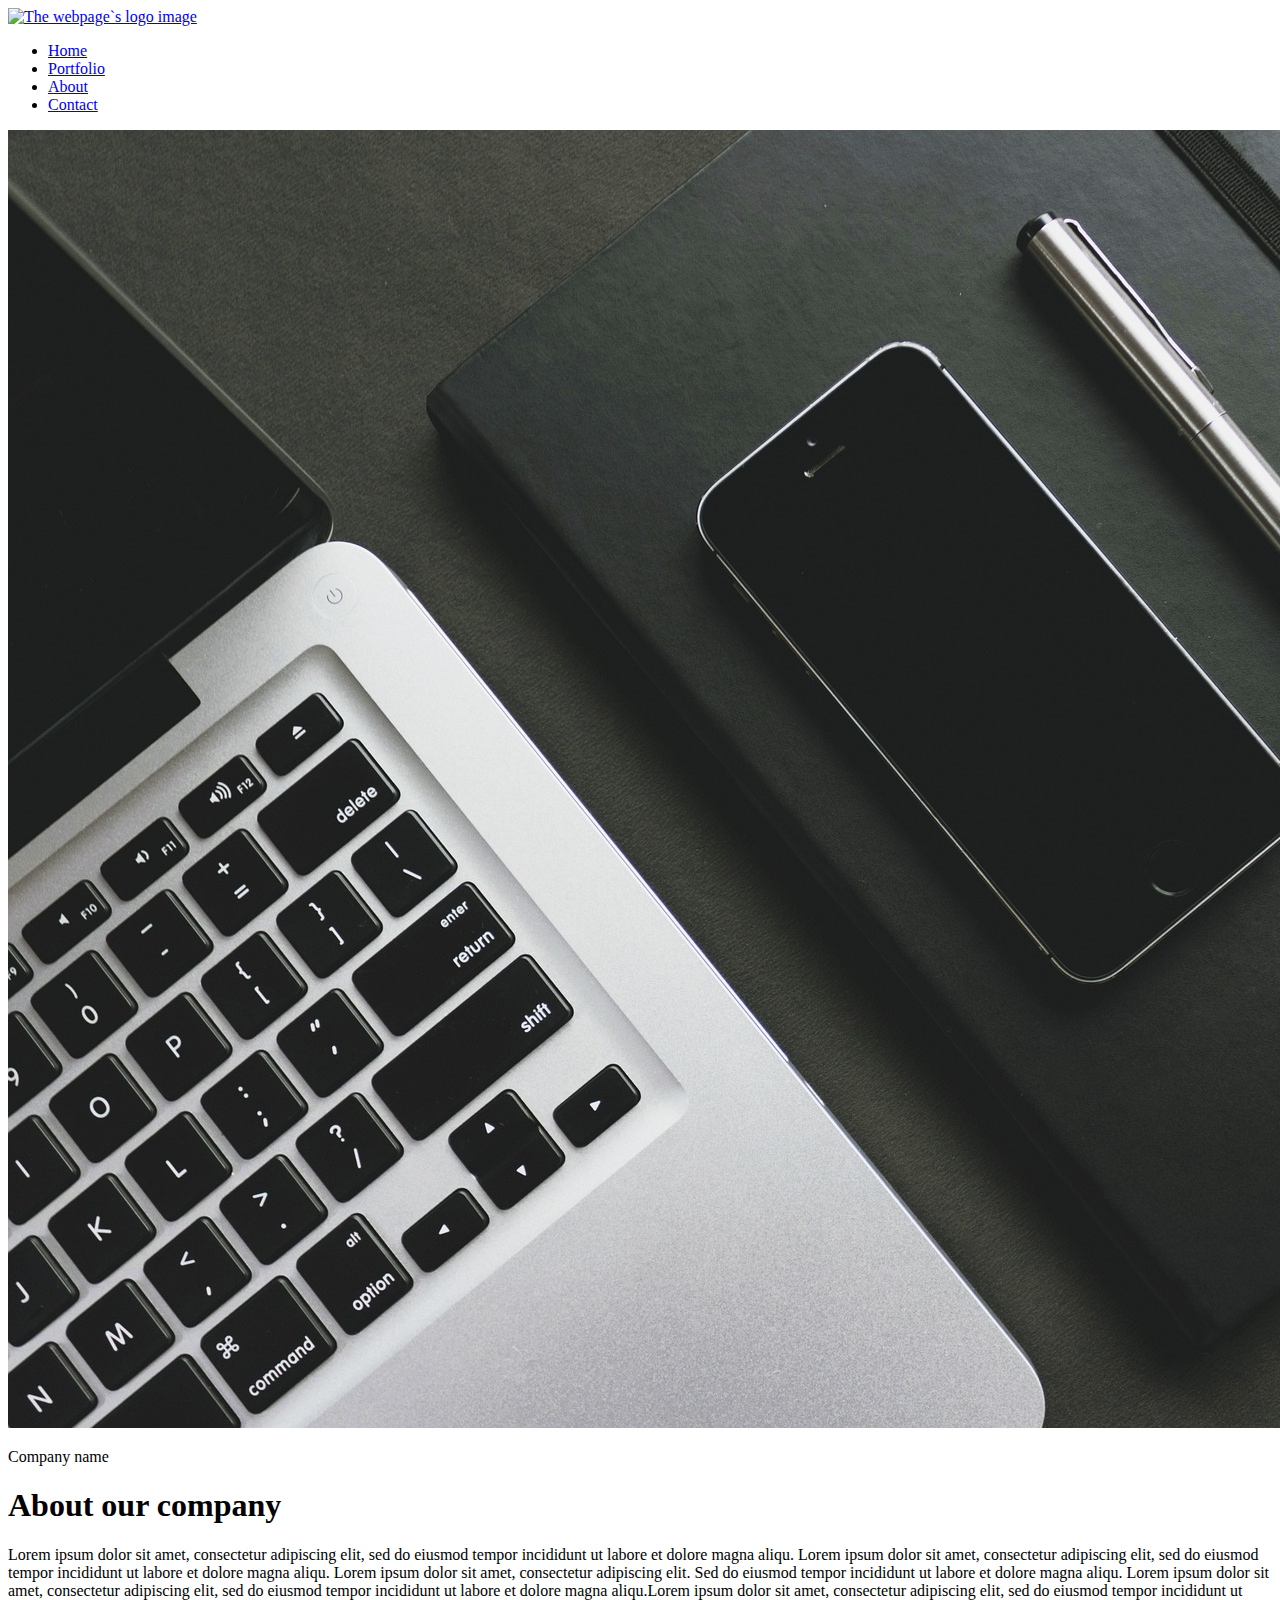
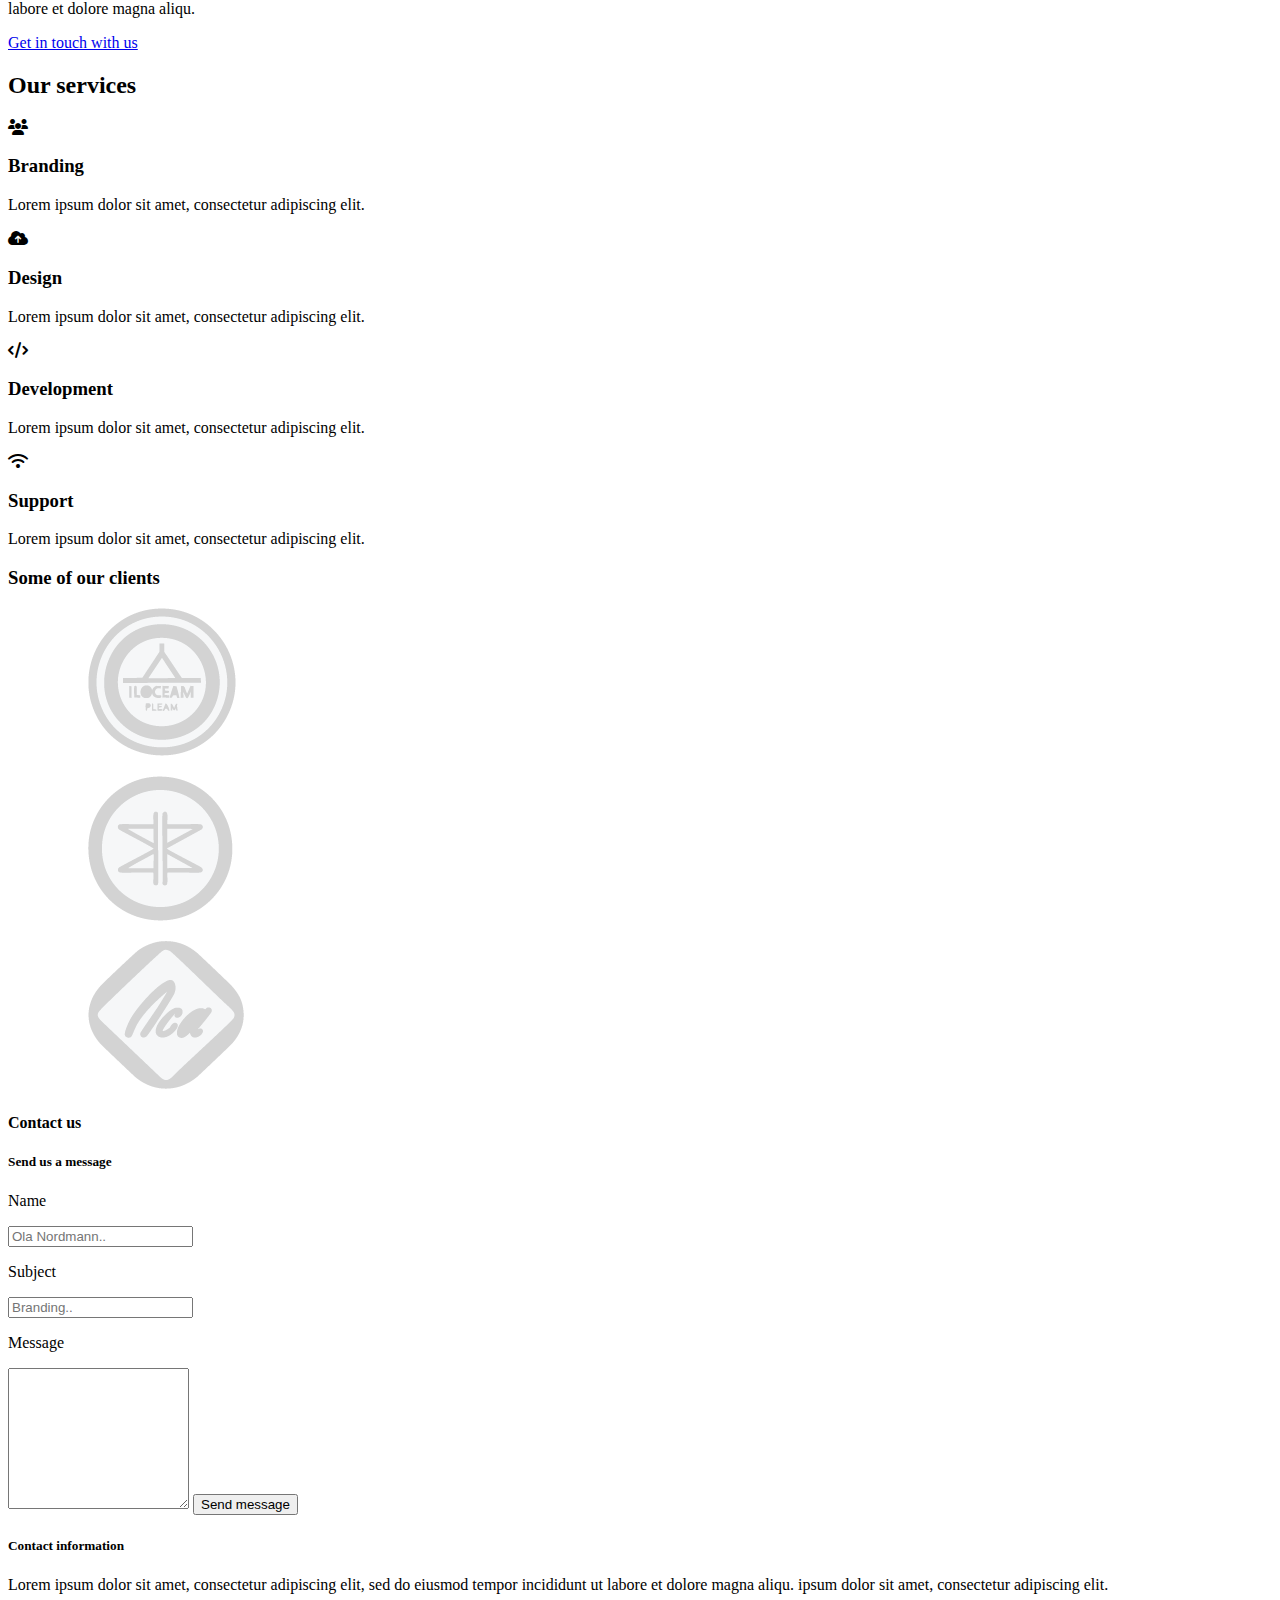
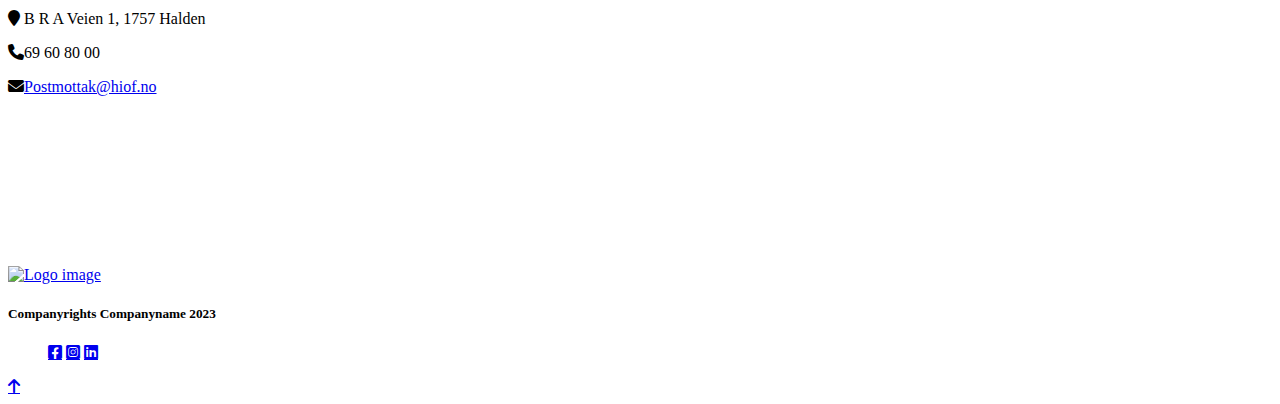
==== about.html @ 40cf708e "+" ====
<!DOCTYPE html>
<html lang="en">
    <head>
        <meta charset="UTF-8">
        <meta name="viewport" content="width=device-width, initial-scale=1.0">
        <meta name="description" content="Learn about Companyname and who we are">
        <meta name="author" content="Hedda Nilsen">
        <meta property="og:title" content="About us - Companyname">
        <meta property="og:description" content="Discover the story of Companyname, our clients and get in touch with us .">
        <meta property="og:url" content="http://schema.org"><!-- riktig?-->
        <meta property="og:type" content="website">
        <meta property="og:image" content="https://www.companyname.no/img/logo1.png">
        <link href="CSS/ikoner/css/fontawesome.css" rel="stylesheet">
        <link href="CSS/ikoner/css/solid.css" rel="stylesheet">
        <link href="CSS/ikoner/css/brands.css" rel="stylesheet">
        <link rel="stylesheet" href="css/style.css">
        <link rel="icon" type="image/cat-favicon" href="IMG/caticon.png">
        <title>About us - Companyname</title>
    </head>
    <body>
        <div id="grid-container">
            <header>
                <a href="index.html"><img src="img/logo1.png" alt="The webpage`s logo image" title="Our logo picture"></a> <!-- Content image, therefor 'alt' is filled. -->
                <nav tabindex="0">
                    <ul class="navbar">
                        <li><a href="index.html" title="The home page" aria-label="Navigate to home page">Home</a></li>
                        <li><a href="products.html" title="Picture gallery" aria-label="Navigate to portfolio">Portfolio</a></li>
                        <li class="underline"><a href="about.html" title="Learn more about us" aria-label="Navigate to about us">About</a></li>
                        <li><a href="about.html#contact-form" title="Get in contact with us" aria-label="Navigate to contact us page" class="orange-button">Contact</a></li>
                    </ul>
                </nav>
            </header>
            <main>
                <div class="top_about" tabindex="1">
                    <img src="IMG/pen-4337521_1920.jpg" alt="Photo of a Macbook, phone and writing stuff"> <!-- Content image, therefor 'alt' is filled. Imagesource: https://pixabay.com/no/photos/penn-notisbok-notisblokk-dagbok-4337521/ -->
                    <section class="top_text">
                        <p>Company name</p>
                        <h1>About our company</h1>
                        <p>Lorem ipsum dolor sit amet, consectetur adipiscing elit, sed do eiusmod tempor incididunt ut labore et dolore magna aliqu. Lorem ipsum dolor sit amet, consectetur adipiscing elit, sed do eiusmod tempor incididunt ut labore et dolore magna aliqu. Lorem ipsum dolor sit amet, consectetur adipiscing elit. Sed do eiusmod tempor incididunt ut labore et dolore magna aliqu. Lorem ipsum dolor sit amet, consectetur adipiscing elit, sed do eiusmod tempor incididunt ut labore et dolore magna aliqu.Lorem ipsum dolor sit amet, consectetur adipiscing elit, sed do eiusmod tempor incididunt ut labore et dolore magna aliqu. </p>
                        <a href="about.html#contact-form" title="Get in contact with us" class="orange-button">Get in touch with us</a>
                    </section>
                </div>
                <div class="our_services" tabindex="2">
                    <h2>Our services</h2>
                    <section aria-label="Branding" itemscope itemtype="http://schema.org/Service">
                        <i class="fa-solid fa-users"></i>
                        <h3 itemprop="name">Branding</h3>
                        <p itemprop="description">Lorem ipsum dolor sit amet, consectetur adipiscing elit.  </p>
                    </section>
                    <section aria-label="Design" itemscope itemtype="http://schema.org/Service">
                        <i class="fa-solid fa-cloud-arrow-up"></i>
                        <h3 itemprop="name">Design</h3>
                        <p itemprop="description">Lorem ipsum dolor sit amet, consectetur adipiscing elit.  </p>
                    </section>
                    <section aria-label="Development" itemscope itemtype="http://schema.org/Service">
                        <i class="fa-solid fa-code"></i>
                        <h3 itemprop="name">Development</h3>
                        <p itemprop="description">Lorem ipsum dolor sit amet, consectetur adipiscing elit.  </p>
                    </section>
                    <section aria-label="Support" itemscope itemtype="http://schema.org/Service">
                        <i class="fa-solid fa-wifi"></i>
                        <h3 itemprop="name">Support</h3>
                        <p itemprop="description">Lorem ipsum dolor sit amet, consectetur adipiscing elit.  </p>
                    </section>
                </div>
                <section class="clients" aria-label="Some of our clients" tabindex="3">
                    <h3>Some of our clients</h3>
                    <figure> <!-- Kommenter figure-->
                        <figure aria-label="Client 1">
                            <img src="IMG/logo1.png" alt="A picture of a clients logo">
                        </figure>
                        <figure aria-label="Client 2">
                            <img src="IMG/logo2.png" alt="A picture of a clients logo">
                        </figure>
                        <figure aria-label="Client 3">
                            <img src="IMG/logo3.png" alt="A picture of a clients logo">
                        </figure>
                    </figure>
                </section>
                <h4 class="heading" aria-label="Contact us form" id="contact-form">Contact us</h4>
                <div class="flex-section-about">
                    <form class="send" tabindex="4"> <!-- Kommenter form-->
                        <h5>Send us a message</h5>
                        <p>Name</p>
                        <input type="text" placeholder="Ola Nordmann..">
                        <p>Subject</p>
                        <input type="text" placeholder="Branding..">
                        <p>Message</p>
                        <textarea rows="9" placeholder=""></textarea>
                        <button class="orange-button">Send message</button>
                    </form>
                    <article class="contact_information"  itemscope itemtype="http://schema.org/ContactPoint" tabindex="5" aria-label="Contact information">
                        <h5>Contact information</h5>
                        <p>Lorem ipsum dolor sit amet, consectetur adipiscing elit, sed do eiusmod tempor incididunt ut labore et dolore magna aliqu. ipsum dolor sit amet, consectetur adipiscing elit. </p>
                        <p><i class="fa-solid fa-location-pin"></i> B R A Veien 1, 1757 Halden</p>
                        <p itemprop="telephone"><i class="fa-solid fa-phone"></i>69 60 80 00</p>
                        <p><i class="fa-solid fa-envelope"></i><a href="mailto:Postmottak@hiof.no" itemprop="email" title="Send us a mail">Postmottak@hiof.no</a></p>
                    </article>
                </div>
                <div class="google-maps"> <!-- Kommenter iframe-->
                    <iframe src="https://www.google.com/maps/embed?pb=!1m18!1m12!1m3!1d8189.229376101043!2d11.355041835879602!3d59.12725811186686!2m3!1f0!2f0!3f0!3m2!1i1024!2i768!4f13.1!3m3!1m2!1s0x464412f0d344246f%3A0x4e47f19c99b253b1!2zSMO4Z3Nrb2xlbiBpIMOYc3Rmb2xk!5e0!3m2!1sno!2sno!4v1701003481264!5m2!1sno!2sno" style="border:0;" allowfullscreen="" loading="lazy" referrerpolicy="no-referrer-when-downgrade"></iframe> 
                </div>
            </main>
            <footer>
                <a href="index.html"><img src="img/logo1.png" alt="Logo image" title="Our logo picture"></a><!-- Content image, therefor 'alt' is filled. -->
                <h5>Companyrights Companyname 2023</h5>
                <figure class="some">
                    <a href="https://www.facebook.com/" class="fa-brands fa-square-facebook" title="Facebook"></a>
                    <a href="https://www.instagram.com/" class="fa-brands fa-square-instagram" title="Instagram"></a>
                    <a href="https://www.linkedin.com/in/" class="fa-brands fa-linkedin" title="Linkedin"></a>
                </figure>
            </footer>
        </div>
        <a href="#" class="fa-solid fa-arrow-up" id="arrow"></a>
    </body>
</html>
---- CSS/ikoner/css/solid.css ----
/*!
 * Font Awesome Free 6.4.2 by @fontawesome - https://fontawesome.com
 * License - https://fontawesome.com/license/free (Icons: CC BY 4.0, Fonts: SIL OFL 1.1, Code: MIT License)
 * Copyright 2023 Fonticons, Inc.
 */
:root, :host {
  --fa-style-family-classic: 'Font Awesome 6 Free';
  --fa-font-solid: normal 900 1em/1 'Font Awesome 6 Free'; }

@font-face {
  font-family: 'Font Awesome 6 Free';
  font-style: normal;
  font-weight: 900;
  font-display: block;
  src: url("../webfonts/fa-solid-900.woff2") format("woff2"), url("../webfonts/fa-solid-900.ttf") format("truetype"); }

.fas,
.fa-solid {
  font-weight: 900; }
---- CSS/ikoner/css/brands.css ----
/*!
 * Font Awesome Free 6.4.2 by @fontawesome - https://fontawesome.com
 * License - https://fontawesome.com/license/free (Icons: CC BY 4.0, Fonts: SIL OFL 1.1, Code: MIT License)
 * Copyright 2023 Fonticons, Inc.
 */
:root, :host {
  --fa-style-family-brands: 'Font Awesome 6 Brands';
  --fa-font-brands: normal 400 1em/1 'Font Awesome 6 Brands'; }

@font-face {
  font-family: 'Font Awesome 6 Brands';
  font-style: normal;
  font-weight: 400;
  font-display: block;
  src: url("../webfonts/fa-brands-400.woff2") format("woff2"), url("../webfonts/fa-brands-400.ttf") format("truetype"); }

.fab,
.fa-brands {
  font-weight: 400; }

.fa-monero:before {
  content: "\f3d0"; }

.fa-hooli:before {
  content: "\f427"; }

.fa-yelp:before {
  content: "\f1e9"; }

.fa-cc-visa:before {
  content: "\f1f0"; }

.fa-lastfm:before {
  content: "\f202"; }

.fa-shopware:before {
  content: "\f5b5"; }

.fa-creative-commons-nc:before {
  content: "\f4e8"; }

.fa-aws:before {
  content: "\f375"; }

.fa-redhat:before {
  content: "\f7bc"; }

.fa-yoast:before {
  content: "\f2b1"; }

.fa-cloudflare:before {
  content: "\e07d"; }

.fa-ups:before {
  content: "\f7e0"; }

.fa-wpexplorer:before {
  content: "\f2de"; }

.fa-dyalog:before {
  content: "\f399"; }

.fa-bity:before {
  content: "\f37a"; }

.fa-stackpath:before {
  content: "\f842"; }

.fa-buysellads:before {
  content: "\f20d"; }

.fa-first-order:before {
  content: "\f2b0"; }

.fa-modx:before {
  content: "\f285"; }

.fa-guilded:before {
  content: "\e07e"; }

.fa-vnv:before {
  content: "\f40b"; }

.fa-square-js:before {
  content: "\f3b9"; }

.fa-js-square:before {
  content: "\f3b9"; }

.fa-microsoft:before {
  content: "\f3ca"; }

.fa-qq:before {
  content: "\f1d6"; }

.fa-orcid:before {
  content: "\f8d2"; }

.fa-java:before {
  content: "\f4e4"; }

.fa-invision:before {
  content: "\f7b0"; }

.fa-creative-commons-pd-alt:before {
  content: "\f4ed"; }

.fa-centercode:before {
  content: "\f380"; }

.fa-glide-g:before {
  content: "\f2a6"; }

.fa-drupal:before {
  content: "\f1a9"; }

.fa-hire-a-helper:before {
  content: "\f3b0"; }

.fa-creative-commons-by:before {
  content: "\f4e7"; }

.fa-unity:before {
  content: "\e049"; }

.fa-whmcs:before {
  content: "\f40d"; }

.fa-rocketchat:before {
  content: "\f3e8"; }

.fa-vk:before {
  content: "\f189"; }

.fa-untappd:before {
  content: "\f405"; }

.fa-mailchimp:before {
  content: "\f59e"; }

.fa-css3-alt:before {
  content: "\f38b"; }

.fa-square-reddit:before {
  content: "\f1a2"; }

.fa-reddit-square:before {
  content: "\f1a2"; }

.fa-vimeo-v:before {
  content: "\f27d"; }

.fa-contao:before {
  content: "\f26d"; }

.fa-square-font-awesome:before {
  content: "\e5ad"; }

.fa-deskpro:before {
  content: "\f38f"; }

.fa-sistrix:before {
  content: "\f3ee"; }

.fa-square-instagram:before {
  content: "\e055"; }

.fa-instagram-square:before {
  content: "\e055"; }

.fa-battle-net:before {
  content: "\f835"; }

.fa-the-red-yeti:before {
  content: "\f69d"; }

.fa-square-hacker-news:before {
  content: "\f3af"; }

.fa-hacker-news-square:before {
  content: "\f3af"; }

.fa-edge:before {
  content: "\f282"; }

.fa-threads:before {
  content: "\e618"; }

.fa-napster:before {
  content: "\f3d2"; }

.fa-square-snapchat:before {
  content: "\f2ad"; }

.fa-snapchat-square:before {
  content: "\f2ad"; }

.fa-google-plus-g:before {
  content: "\f0d5"; }

.fa-artstation:before {
  content: "\f77a"; }

.fa-markdown:before {
  content: "\f60f"; }

.fa-sourcetree:before {
  content: "\f7d3"; }

.fa-google-plus:before {
  content: "\f2b3"; }

.fa-diaspora:before {
  content: "\f791"; }

.fa-foursquare:before {
  content: "\f180"; }

.fa-stack-overflow:before {
  content: "\f16c"; }

.fa-github-alt:before {
  content: "\f113"; }

.fa-phoenix-squadron:before {
  content: "\f511"; }

.fa-pagelines:before {
  content: "\f18c"; }

.fa-algolia:before {
  content: "\f36c"; }

.fa-red-river:before {
  content: "\f3e3"; }

.fa-creative-commons-sa:before {
  content: "\f4ef"; }

.fa-safari:before {
  content: "\f267"; }

.fa-google:before {
  content: "\f1a0"; }

.fa-square-font-awesome-stroke:before {
  content: "\f35c"; }

.fa-font-awesome-alt:before {
  content: "\f35c"; }

.fa-atlassian:before {
  content: "\f77b"; }

.fa-linkedin-in:before {
  content: "\f0e1"; }

.fa-digital-ocean:before {
  content: "\f391"; }

.fa-nimblr:before {
  content: "\f5a8"; }

.fa-chromecast:before {
  content: "\f838"; }

.fa-evernote:before {
  content: "\f839"; }

.fa-hacker-news:before {
  content: "\f1d4"; }

.fa-creative-commons-sampling:before {
  content: "\f4f0"; }

.fa-adversal:before {
  content: "\f36a"; }

.fa-creative-commons:before {
  content: "\f25e"; }

.fa-watchman-monitoring:before {
  content: "\e087"; }

.fa-fonticons:before {
  content: "\f280"; }

.fa-weixin:before {
  content: "\f1d7"; }

.fa-shirtsinbulk:before {
  content: "\f214"; }

.fa-codepen:before {
  content: "\f1cb"; }

.fa-git-alt:before {
  content: "\f841"; }

.fa-lyft:before {
  content: "\f3c3"; }

.fa-rev:before {
  content: "\f5b2"; }

.fa-windows:before {
  content: "\f17a"; }

.fa-wizards-of-the-coast:before {
  content: "\f730"; }

.fa-square-viadeo:before {
  content: "\f2aa"; }

.fa-viadeo-square:before {
  content: "\f2aa"; }

.fa-meetup:before {
  content: "\f2e0"; }

.fa-centos:before {
  content: "\f789"; }

.fa-adn:before {
  content: "\f170"; }

.fa-cloudsmith:before {
  content: "\f384"; }

.fa-pied-piper-alt:before {
  content: "\f1a8"; }

.fa-square-dribbble:before {
  content: "\f397"; }

.fa-dribbble-square:before {
  content: "\f397"; }

.fa-codiepie:before {
  content: "\f284"; }

.fa-node:before {
  content: "\f419"; }

.fa-mix:before {
  content: "\f3cb"; }

.fa-steam:before {
  content: "\f1b6"; }

.fa-cc-apple-pay:before {
  content: "\f416"; }

.fa-scribd:before {
  content: "\f28a"; }

.fa-debian:before {
  content: "\e60b"; }

.fa-openid:before {
  content: "\f19b"; }

.fa-instalod:before {
  content: "\e081"; }

.fa-expeditedssl:before {
  content: "\f23e"; }

.fa-sellcast:before {
  content: "\f2da"; }

.fa-square-twitter:before {
  content: "\f081"; }

.fa-twitter-square:before {
  content: "\f081"; }

.fa-r-project:before {
  content: "\f4f7"; }

.fa-delicious:before {
  content: "\f1a5"; }

.fa-freebsd:before {
  content: "\f3a4"; }

.fa-vuejs:before {
  content: "\f41f"; }

.fa-accusoft:before {
  content: "\f369"; }

.fa-ioxhost:before {
  content: "\f208"; }

.fa-fonticons-fi:before {
  content: "\f3a2"; }

.fa-app-store:before {
  content: "\f36f"; }

.fa-cc-mastercard:before {
  content: "\f1f1"; }

.fa-itunes-note:before {
  content: "\f3b5"; }

.fa-golang:before {
  content: "\e40f"; }

.fa-kickstarter:before {
  content: "\f3bb"; }

.fa-grav:before {
  content: "\f2d6"; }

.fa-weibo:before {
  content: "\f18a"; }

.fa-uncharted:before {
  content: "\e084"; }

.fa-firstdraft:before {
  content: "\f3a1"; }

.fa-square-youtube:before {
  content: "\f431"; }

.fa-youtube-square:before {
  content: "\f431"; }

.fa-wikipedia-w:before {
  content: "\f266"; }

.fa-wpressr:before {
  content: "\f3e4"; }

.fa-rendact:before {
  content: "\f3e4"; }

.fa-angellist:before {
  content: "\f209"; }

.fa-galactic-republic:before {
  content: "\f50c"; }

.fa-nfc-directional:before {
  content: "\e530"; }

.fa-skype:before {
  content: "\f17e"; }

.fa-joget:before {
  content: "\f3b7"; }

.fa-fedora:before {
  content: "\f798"; }

.fa-stripe-s:before {
  content: "\f42a"; }

.fa-meta:before {
  content: "\e49b"; }

.fa-laravel:before {
  content: "\f3bd"; }

.fa-hotjar:before {
  content: "\f3b1"; }

.fa-bluetooth-b:before {
  content: "\f294"; }

.fa-sticker-mule:before {
  content: "\f3f7"; }

.fa-creative-commons-zero:before {
  content: "\f4f3"; }

.fa-hips:before {
  content: "\f452"; }

.fa-behance:before {
  content: "\f1b4"; }

.fa-reddit:before {
  content: "\f1a1"; }

.fa-discord:before {
  content: "\f392"; }

.fa-chrome:before {
  content: "\f268"; }

.fa-app-store-ios:before {
  content: "\f370"; }

.fa-cc-discover:before {
  content: "\f1f2"; }

.fa-wpbeginner:before {
  content: "\f297"; }

.fa-confluence:before {
  content: "\f78d"; }

.fa-mdb:before {
  content: "\f8ca"; }

.fa-dochub:before {
  content: "\f394"; }

.fa-accessible-icon:before {
  content: "\f368"; }

.fa-ebay:before {
  content: "\f4f4"; }

.fa-amazon:before {
  content: "\f270"; }

.fa-unsplash:before {
  content: "\e07c"; }

.fa-yarn:before {
  content: "\f7e3"; }

.fa-square-steam:before {
  content: "\f1b7"; }

.fa-steam-square:before {
  content: "\f1b7"; }

.fa-500px:before {
  content: "\f26e"; }

.fa-square-vimeo:before {
  content: "\f194"; }

.fa-vimeo-square:before {
  content: "\f194"; }

.fa-asymmetrik:before {
  content: "\f372"; }

.fa-font-awesome:before {
  content: "\f2b4"; }

.fa-font-awesome-flag:before {
  content: "\f2b4"; }

.fa-font-awesome-logo-full:before {
  content: "\f2b4"; }

.fa-gratipay:before {
  content: "\f184"; }

.fa-apple:before {
  content: "\f179"; }

.fa-hive:before {
  content: "\e07f"; }

.fa-gitkraken:before {
  content: "\f3a6"; }

.fa-keybase:before {
  content: "\f4f5"; }

.fa-apple-pay:before {
  content: "\f415"; }

.fa-padlet:before {
  content: "\e4a0"; }

.fa-amazon-pay:before {
  content: "\f42c"; }

.fa-square-github:before {
  content: "\f092"; }

.fa-github-square:before {
  content: "\f092"; }

.fa-stumbleupon:before {
  content: "\f1a4"; }

.fa-fedex:before {
  content: "\f797"; }

.fa-phoenix-framework:before {
  content: "\f3dc"; }

.fa-shopify:before {
  content: "\e057"; }

.fa-neos:before {
  content: "\f612"; }

.fa-square-threads:before {
  content: "\e619"; }

.fa-hackerrank:before {
  content: "\f5f7"; }

.fa-researchgate:before {
  content: "\f4f8"; }

.fa-swift:before {
  content: "\f8e1"; }

.fa-angular:before {
  content: "\f420"; }

.fa-speakap:before {
  content: "\f3f3"; }

.fa-angrycreative:before {
  content: "\f36e"; }

.fa-y-combinator:before {
  content: "\f23b"; }

.fa-empire:before {
  content: "\f1d1"; }

.fa-envira:before {
  content: "\f299"; }

.fa-square-gitlab:before {
  content: "\e5ae"; }

.fa-gitlab-square:before {
  content: "\e5ae"; }

.fa-studiovinari:before {
  content: "\f3f8"; }

.fa-pied-piper:before {
  content: "\f2ae"; }

.fa-wordpress:before {
  content: "\f19a"; }

.fa-product-hunt:before {
  content: "\f288"; }

.fa-firefox:before {
  content: "\f269"; }

.fa-linode:before {
  content: "\f2b8"; }

.fa-goodreads:before {
  content: "\f3a8"; }

.fa-square-odnoklassniki:before {
  content: "\f264"; }

.fa-odnoklassniki-square:before {
  content: "\f264"; }

.fa-jsfiddle:before {
  content: "\f1cc"; }

.fa-sith:before {
  content: "\f512"; }

.fa-themeisle:before {
  content: "\f2b2"; }

.fa-page4:before {
  content: "\f3d7"; }

.fa-hashnode:before {
  content: "\e499"; }

.fa-react:before {
  content: "\f41b"; }

.fa-cc-paypal:before {
  content: "\f1f4"; }

.fa-squarespace:before {
  content: "\f5be"; }

.fa-cc-stripe:before {
  content: "\f1f5"; }

.fa-creative-commons-share:before {
  content: "\f4f2"; }

.fa-bitcoin:before {
  content: "\f379"; }

.fa-keycdn:before {
  content: "\f3ba"; }

.fa-opera:before {
  content: "\f26a"; }

.fa-itch-io:before {
  content: "\f83a"; }

.fa-umbraco:before {
  content: "\f8e8"; }

.fa-galactic-senate:before {
  content: "\f50d"; }

.fa-ubuntu:before {
  content: "\f7df"; }

.fa-draft2digital:before {
  content: "\f396"; }

.fa-stripe:before {
  content: "\f429"; }

.fa-houzz:before {
  content: "\f27c"; }

.fa-gg:before {
  content: "\f260"; }

.fa-dhl:before {
  content: "\f790"; }

.fa-square-pinterest:before {
  content: "\f0d3"; }

.fa-pinterest-square:before {
  content: "\f0d3"; }

.fa-xing:before {
  content: "\f168"; }

.fa-blackberry:before {
  content: "\f37b"; }

.fa-creative-commons-pd:before {
  content: "\f4ec"; }

.fa-playstation:before {
  content: "\f3df"; }

.fa-quinscape:before {
  content: "\f459"; }

.fa-less:before {
  content: "\f41d"; }

.fa-blogger-b:before {
  content: "\f37d"; }

.fa-opencart:before {
  content: "\f23d"; }

.fa-vine:before {
  content: "\f1ca"; }

.fa-paypal:before {
  content: "\f1ed"; }

.fa-gitlab:before {
  content: "\f296"; }

.fa-typo3:before {
  content: "\f42b"; }

.fa-reddit-alien:before {
  content: "\f281"; }

.fa-yahoo:before {
  content: "\f19e"; }

.fa-dailymotion:before {
  content: "\e052"; }

.fa-affiliatetheme:before {
  content: "\f36b"; }

.fa-pied-piper-pp:before {
  content: "\f1a7"; }

.fa-bootstrap:before {
  content: "\f836"; }

.fa-odnoklassniki:before {
  content: "\f263"; }

.fa-nfc-symbol:before {
  content: "\e531"; }

.fa-ethereum:before {
  content: "\f42e"; }

.fa-speaker-deck:before {
  content: "\f83c"; }

.fa-creative-commons-nc-eu:before {
  content: "\f4e9"; }

.fa-patreon:before {
  content: "\f3d9"; }

.fa-avianex:before {
  content: "\f374"; }

.fa-ello:before {
  content: "\f5f1"; }

.fa-gofore:before {
  content: "\f3a7"; }

.fa-bimobject:before {
  content: "\f378"; }

.fa-facebook-f:before {
  content: "\f39e"; }

.fa-square-google-plus:before {
  content: "\f0d4"; }

.fa-google-plus-square:before {
  content: "\f0d4"; }

.fa-mandalorian:before {
  content: "\f50f"; }

.fa-first-order-alt:before {
  content: "\f50a"; }

.fa-osi:before {
  content: "\f41a"; }

.fa-google-wallet:before {
  content: "\f1ee"; }

.fa-d-and-d-beyond:before {
  content: "\f6ca"; }

.fa-periscope:before {
  content: "\f3da"; }

.fa-fulcrum:before {
  content: "\f50b"; }

.fa-cloudscale:before {
  content: "\f383"; }

.fa-forumbee:before {
  content: "\f211"; }

.fa-mizuni:before {
  content: "\f3cc"; }

.fa-schlix:before {
  content: "\f3ea"; }

.fa-square-xing:before {
  content: "\f169"; }

.fa-xing-square:before {
  content: "\f169"; }

.fa-bandcamp:before {
  content: "\f2d5"; }

.fa-wpforms:before {
  content: "\f298"; }

.fa-cloudversify:before {
  content: "\f385"; }

.fa-usps:before {
  content: "\f7e1"; }

.fa-megaport:before {
  content: "\f5a3"; }

.fa-magento:before {
  content: "\f3c4"; }

.fa-spotify:before {
  content: "\f1bc"; }

.fa-optin-monster:before {
  content: "\f23c"; }

.fa-fly:before {
  content: "\f417"; }

.fa-aviato:before {
  content: "\f421"; }

.fa-itunes:before {
  content: "\f3b4"; }

.fa-cuttlefish:before {
  content: "\f38c"; }

.fa-blogger:before {
  content: "\f37c"; }

.fa-flickr:before {
  content: "\f16e"; }

.fa-viber:before {
  content: "\f409"; }

.fa-soundcloud:before {
  content: "\f1be"; }

.fa-digg:before {
  content: "\f1a6"; }

.fa-tencent-weibo:before {
  content: "\f1d5"; }

.fa-symfony:before {
  content: "\f83d"; }

.fa-maxcdn:before {
  content: "\f136"; }

.fa-etsy:before {
  content: "\f2d7"; }

.fa-facebook-messenger:before {
  content: "\f39f"; }

.fa-audible:before {
  content: "\f373"; }

.fa-think-peaks:before {
  content: "\f731"; }

.fa-bilibili:before {
  content: "\e3d9"; }

.fa-erlang:before {
  content: "\f39d"; }

.fa-x-twitter:before {
  content: "\e61b"; }

.fa-cotton-bureau:before {
  content: "\f89e"; }

.fa-dashcube:before {
  content: "\f210"; }

.fa-42-group:before {
  content: "\e080"; }

.fa-innosoft:before {
  content: "\e080"; }

.fa-stack-exchange:before {
  content: "\f18d"; }

.fa-elementor:before {
  content: "\f430"; }

.fa-square-pied-piper:before {
  content: "\e01e"; }

.fa-pied-piper-square:before {
  content: "\e01e"; }

.fa-creative-commons-nd:before {
  content: "\f4eb"; }

.fa-palfed:before {
  content: "\f3d8"; }

.fa-superpowers:before {
  content: "\f2dd"; }

.fa-resolving:before {
  content: "\f3e7"; }

.fa-xbox:before {
  content: "\f412"; }

.fa-searchengin:before {
  content: "\f3eb"; }

.fa-tiktok:before {
  content: "\e07b"; }

.fa-square-facebook:before {
  content: "\f082"; }

.fa-facebook-square:before {
  content: "\f082"; }

.fa-renren:before {
  content: "\f18b"; }

.fa-linux:before {
  content: "\f17c"; }

.fa-glide:before {
  content: "\f2a5"; }

.fa-linkedin:before {
  content: "\f08c"; }

.fa-hubspot:before {
  content: "\f3b2"; }

.fa-deploydog:before {
  content: "\f38e"; }

.fa-twitch:before {
  content: "\f1e8"; }

.fa-ravelry:before {
  content: "\f2d9"; }

.fa-mixer:before {
  content: "\e056"; }

.fa-square-lastfm:before {
  content: "\f203"; }

.fa-lastfm-square:before {
  content: "\f203"; }

.fa-vimeo:before {
  content: "\f40a"; }

.fa-mendeley:before {
  content: "\f7b3"; }

.fa-uniregistry:before {
  content: "\f404"; }

.fa-figma:before {
  content: "\f799"; }

.fa-creative-commons-remix:before {
  content: "\f4ee"; }

.fa-cc-amazon-pay:before {
  content: "\f42d"; }

.fa-dropbox:before {
  content: "\f16b"; }

.fa-instagram:before {
  content: "\f16d"; }

.fa-cmplid:before {
  content: "\e360"; }

.fa-facebook:before {
  content: "\f09a"; }

.fa-gripfire:before {
  content: "\f3ac"; }

.fa-jedi-order:before {
  content: "\f50e"; }

.fa-uikit:before {
  content: "\f403"; }

.fa-fort-awesome-alt:before {
  content: "\f3a3"; }

.fa-phabricator:before {
  content: "\f3db"; }

.fa-ussunnah:before {
  content: "\f407"; }

.fa-earlybirds:before {
  content: "\f39a"; }

.fa-trade-federation:before {
  content: "\f513"; }

.fa-autoprefixer:before {
  content: "\f41c"; }

.fa-whatsapp:before {
  content: "\f232"; }

.fa-slideshare:before {
  content: "\f1e7"; }

.fa-google-play:before {
  content: "\f3ab"; }

.fa-viadeo:before {
  content: "\f2a9"; }

.fa-line:before {
  content: "\f3c0"; }

.fa-google-drive:before {
  content: "\f3aa"; }

.fa-servicestack:before {
  content: "\f3ec"; }

.fa-simplybuilt:before {
  content: "\f215"; }

.fa-bitbucket:before {
  content: "\f171"; }

.fa-imdb:before {
  content: "\f2d8"; }

.fa-deezer:before {
  content: "\e077"; }

.fa-raspberry-pi:before {
  content: "\f7bb"; }

.fa-jira:before {
  content: "\f7b1"; }

.fa-docker:before {
  content: "\f395"; }

.fa-screenpal:before {
  content: "\e570"; }

.fa-bluetooth:before {
  content: "\f293"; }

.fa-gitter:before {
  content: "\f426"; }

.fa-d-and-d:before {
  content: "\f38d"; }

.fa-microblog:before {
  content: "\e01a"; }

.fa-cc-diners-club:before {
  content: "\f24c"; }

.fa-gg-circle:before {
  content: "\f261"; }

.fa-pied-piper-hat:before {
  content: "\f4e5"; }

.fa-kickstarter-k:before {
  content: "\f3bc"; }

.fa-yandex:before {
  content: "\f413"; }

.fa-readme:before {
  content: "\f4d5"; }

.fa-html5:before {
  content: "\f13b"; }

.fa-sellsy:before {
  content: "\f213"; }

.fa-sass:before {
  content: "\f41e"; }

.fa-wirsindhandwerk:before {
  content: "\e2d0"; }

.fa-wsh:before {
  content: "\e2d0"; }

.fa-buromobelexperte:before {
  content: "\f37f"; }

.fa-salesforce:before {
  content: "\f83b"; }

.fa-octopus-deploy:before {
  content: "\e082"; }

.fa-medapps:before {
  content: "\f3c6"; }

.fa-ns8:before {
  content: "\f3d5"; }

.fa-pinterest-p:before {
  content: "\f231"; }

.fa-apper:before {
  content: "\f371"; }

.fa-fort-awesome:before {
  content: "\f286"; }

.fa-waze:before {
  content: "\f83f"; }

.fa-cc-jcb:before {
  content: "\f24b"; }

.fa-snapchat:before {
  content: "\f2ab"; }

.fa-snapchat-ghost:before {
  content: "\f2ab"; }

.fa-fantasy-flight-games:before {
  content: "\f6dc"; }

.fa-rust:before {
  content: "\e07a"; }

.fa-wix:before {
  content: "\f5cf"; }

.fa-square-behance:before {
  content: "\f1b5"; }

.fa-behance-square:before {
  content: "\f1b5"; }

.fa-supple:before {
  content: "\f3f9"; }

.fa-rebel:before {
  content: "\f1d0"; }

.fa-css3:before {
  content: "\f13c"; }

.fa-staylinked:before {
  content: "\f3f5"; }

.fa-kaggle:before {
  content: "\f5fa"; }

.fa-space-awesome:before {
  content: "\e5ac"; }

.fa-deviantart:before {
  content: "\f1bd"; }

.fa-cpanel:before {
  content: "\f388"; }

.fa-goodreads-g:before {
  content: "\f3a9"; }

.fa-square-git:before {
  content: "\f1d2"; }

.fa-git-square:before {
  content: "\f1d2"; }

.fa-square-tumblr:before {
  content: "\f174"; }

.fa-tumblr-square:before {
  content: "\f174"; }

.fa-trello:before {
  content: "\f181"; }

.fa-creative-commons-nc-jp:before {
  content: "\f4ea"; }

.fa-get-pocket:before {
  content: "\f265"; }

.fa-perbyte:before {
  content: "\e083"; }

.fa-grunt:before {
  content: "\f3ad"; }

.fa-weebly:before {
  content: "\f5cc"; }

.fa-connectdevelop:before {
  content: "\f20e"; }

.fa-leanpub:before {
  content: "\f212"; }

.fa-black-tie:before {
  content: "\f27e"; }

.fa-themeco:before {
  content: "\f5c6"; }

.fa-python:before {
  content: "\f3e2"; }

.fa-android:before {
  content: "\f17b"; }

.fa-bots:before {
  content: "\e340"; }

.fa-free-code-camp:before {
  content: "\f2c5"; }

.fa-hornbill:before {
  content: "\f592"; }

.fa-js:before {
  content: "\f3b8"; }

.fa-ideal:before {
  content: "\e013"; }

.fa-git:before {
  content: "\f1d3"; }

.fa-dev:before {
  content: "\f6cc"; }

.fa-sketch:before {
  content: "\f7c6"; }

.fa-yandex-international:before {
  content: "\f414"; }

.fa-cc-amex:before {
  content: "\f1f3"; }

.fa-uber:before {
  content: "\f402"; }

.fa-github:before {
  content: "\f09b"; }

.fa-php:before {
  content: "\f457"; }

.fa-alipay:before {
  content: "\f642"; }

.fa-youtube:before {
  content: "\f167"; }

.fa-skyatlas:before {
  content: "\f216"; }

.fa-firefox-browser:before {
  content: "\e007"; }

.fa-replyd:before {
  content: "\f3e6"; }

.fa-suse:before {
  content: "\f7d6"; }

.fa-jenkins:before {
  content: "\f3b6"; }

.fa-twitter:before {
  content: "\f099"; }

.fa-rockrms:before {
  content: "\f3e9"; }

.fa-pinterest:before {
  content: "\f0d2"; }

.fa-buffer:before {
  content: "\f837"; }

.fa-npm:before {
  content: "\f3d4"; }

.fa-yammer:before {
  content: "\f840"; }

.fa-btc:before {
  content: "\f15a"; }

.fa-dribbble:before {
  content: "\f17d"; }

.fa-stumbleupon-circle:before {
  content: "\f1a3"; }

.fa-internet-explorer:before {
  content: "\f26b"; }

.fa-stubber:before {
  content: "\e5c7"; }

.fa-telegram:before {
  content: "\f2c6"; }

.fa-telegram-plane:before {
  content: "\f2c6"; }

.fa-old-republic:before {
  content: "\f510"; }

.fa-odysee:before {
  content: "\e5c6"; }

.fa-square-whatsapp:before {
  content: "\f40c"; }

.fa-whatsapp-square:before {
  content: "\f40c"; }

.fa-node-js:before {
  content: "\f3d3"; }

.fa-edge-legacy:before {
  content: "\e078"; }

.fa-slack:before {
  content: "\f198"; }

.fa-slack-hash:before {
  content: "\f198"; }

.fa-medrt:before {
  content: "\f3c8"; }

.fa-usb:before {
  content: "\f287"; }

.fa-tumblr:before {
  content: "\f173"; }

.fa-vaadin:before {
  content: "\f408"; }

.fa-quora:before {
  content: "\f2c4"; }

.fa-square-x-twitter:before {
  content: "\e61a"; }

.fa-reacteurope:before {
  content: "\f75d"; }

.fa-medium:before {
  content: "\f23a"; }

.fa-medium-m:before {
  content: "\f23a"; }

.fa-amilia:before {
  content: "\f36d"; }

.fa-mixcloud:before {
  content: "\f289"; }

.fa-flipboard:before {
  content: "\f44d"; }

.fa-viacoin:before {
  content: "\f237"; }

.fa-critical-role:before {
  content: "\f6c9"; }

.fa-sitrox:before {
  content: "\e44a"; }

.fa-discourse:before {
  content: "\f393"; }

.fa-joomla:before {
  content: "\f1aa"; }

.fa-mastodon:before {
  content: "\f4f6"; }

.fa-airbnb:before {
  content: "\f834"; }

.fa-wolf-pack-battalion:before {
  content: "\f514"; }

.fa-buy-n-large:before {
  content: "\f8a6"; }

.fa-gulp:before {
  content: "\f3ae"; }

.fa-creative-commons-sampling-plus:before {
  content: "\f4f1"; }

.fa-strava:before {
  content: "\f428"; }

.fa-ember:before {
  content: "\f423"; }

.fa-canadian-maple-leaf:before {
  content: "\f785"; }

.fa-teamspeak:before {
  content: "\f4f9"; }

.fa-pushed:before {
  content: "\f3e1"; }

.fa-wordpress-simple:before {
  content: "\f411"; }

.fa-nutritionix:before {
  content: "\f3d6"; }

.fa-wodu:before {
  content: "\e088"; }

.fa-google-pay:before {
  content: "\e079"; }

.fa-intercom:before {
  content: "\f7af"; }

.fa-zhihu:before {
  content: "\f63f"; }

.fa-korvue:before {
  content: "\f42f"; }

.fa-pix:before {
  content: "\e43a"; }

.fa-steam-symbol:before {
  content: "\f3f6"; }
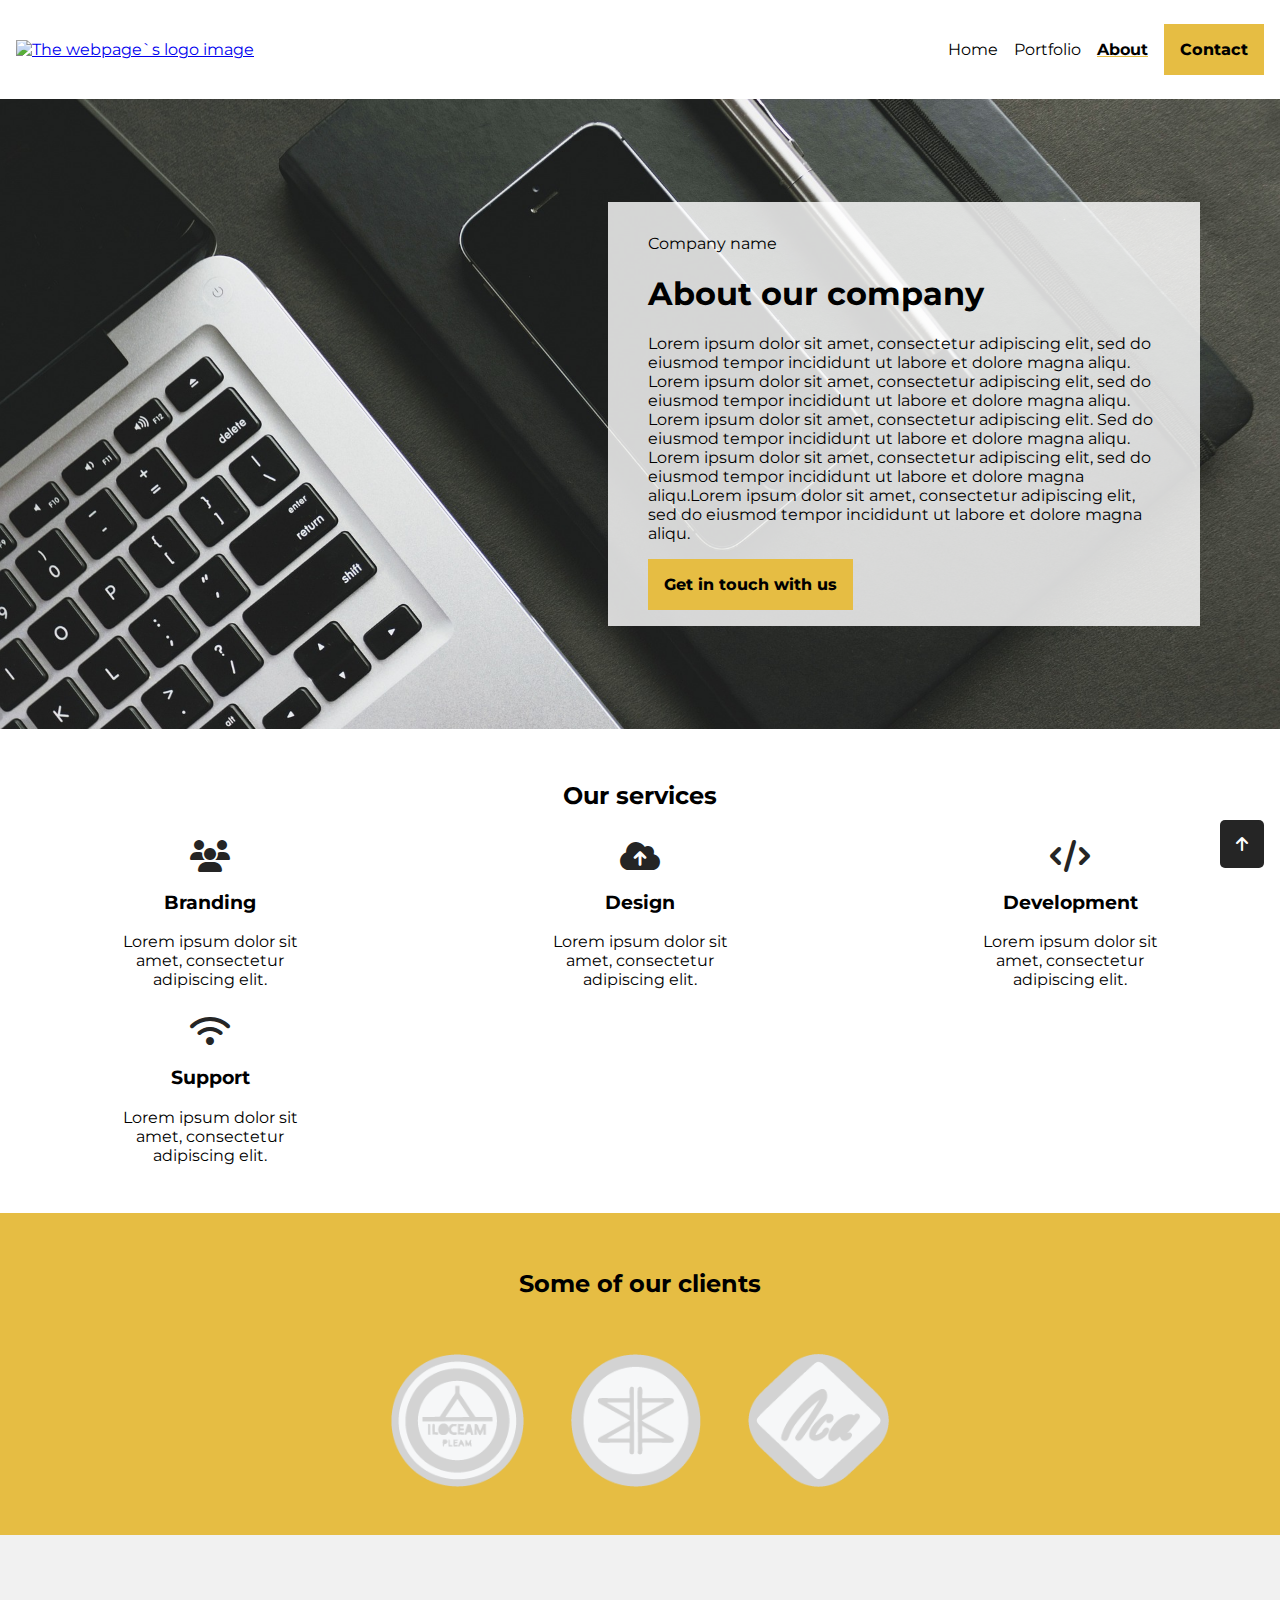
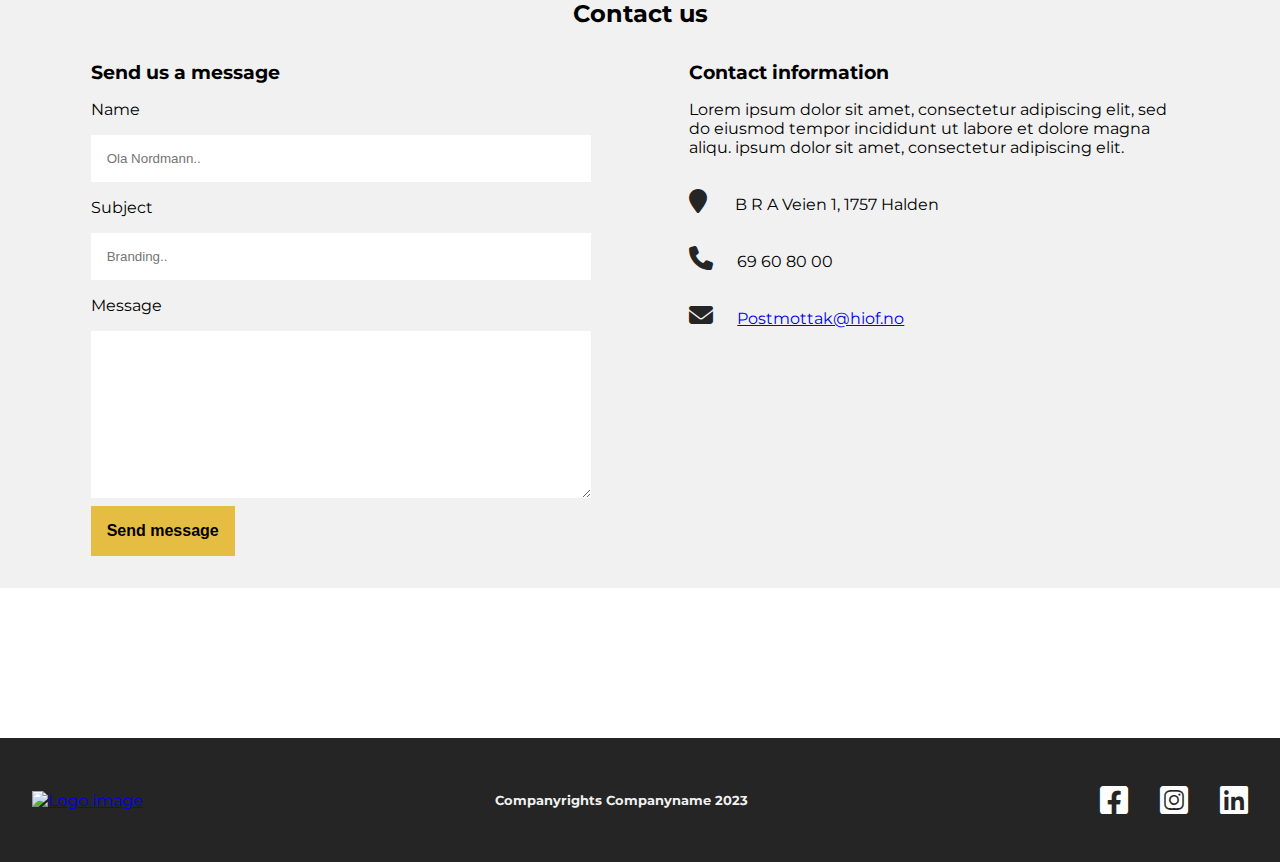
==== commit f65cdea4: "+" ====
--- a/about.html
+++ b/about.html
@@ -13,7 +13,7 @@
         <link href="CSS/ikoner/css/fontawesome.css" rel="stylesheet">
         <link href="CSS/ikoner/css/solid.css" rel="stylesheet">
         <link href="CSS/ikoner/css/brands.css" rel="stylesheet">
-        <link rel="stylesheet" href="css/style.css">
+        <link rel="stylesheet" href="CSS/style.css">
         <link rel="icon" type="image/cat-favicon" href="IMG/caticon.png">
         <title>About us - Companyname</title>
     </head>
--- a/CSS/style.css
+++ b/CSS/style.css
@@ -0,0 +1,630 @@
+@import url('https://fonts.googleapis.com/css2?family=Montserrat:wght@100;300;400;600;700&display=swap');
+
+body {
+    font-family: 'Montserrat', sans-serif; 
+    color: #000000;
+    padding: 0;
+    margin: 0 auto;
+    max-width: 1600px;
+    width: 100%;
+}
+
+
+
+#grid-container {
+    display: grid;
+    grid-template-areas: "header" "main" "footer";
+    justify-content: center;
+    grid-template-columns: 1fr;
+    
+}
+
+header {
+    grid-area: header;
+    display: flex;
+    flex-direction: column;
+    align-items: center;
+    justify-content: center;
+    padding: 1rem;
+}
+
+.navbar {
+    display: flex;
+    flex-direction: column;
+    align-items: center;
+    list-style: none;
+    gap: 1rem;
+    margin: 0;
+    padding: 0;
+    padding-top: 0.5rem;
+    padding-bottom: 0.5rem;
+}
+
+
+
+.navbar a {
+    text-decoration: none;
+    color: #000000;
+    
+}
+
+
+
+main {
+    grid-area: main;
+}
+
+main img {
+    width: 100%;
+}
+
+footer {
+    grid-area: footer;
+    display: flex;
+    text-align: center;
+    align-items: center;
+    flex-direction: column;
+    color: #f1f1f1;
+    background-color: #252525 ;
+    padding-top: 2rem;
+    padding-bottom: 2rem;
+}
+
+/* Index */
+
+
+.top-index {
+    display: grid;
+    position: relative;
+    grid-template-columns: 1fr;
+    grid-template-rows: 1fr;    
+}
+
+
+.top-index-video {
+    display: none; 
+    object-fit: cover;
+    width: 100%; 
+    height: 40vh; 
+    grid-area: 1 / 1;
+    
+}
+
+
+.top-index-img {
+    object-fit: cover;
+    width: 100%; 
+    height: 40vh; 
+    grid-area: 1 / 1;
+}
+
+.top-index-text {
+    display: flex;
+    text-align: center;
+    align-items: center;
+    flex-direction: column;
+    justify-content: center;
+    color:#000;
+    background-color:#ffffff82;
+    padding-left: 3.5rem;
+    padding-right: 3.5rem;
+    grid-area: 1 / 1;
+}
+
+.top-index-text h1 {
+    font-size: 1.8rem;
+    margin: 0;
+}
+
+.subheading {
+    display: flex;
+    flex-direction: column;
+    justify-content: center;
+    align-items: center;
+    text-align: center;
+    padding-top: 3rem;
+    padding-bottom: 3rem;
+    padding-left: 3.5rem;
+    padding-right: 3.5rem;
+}
+
+
+.company {
+    display: flex;
+    align-items: center;
+    flex-direction: column;
+    background-color: #e6bd43;
+    padding-bottom: 3rem;
+    padding-top: 3rem;
+    
+}
+
+.company-text {
+    align-items: center;
+    width: 50%;
+}
+
+.company-button {
+    display: block;
+    cursor: pointer;
+    width: fit-content;
+    text-decoration: none;
+    color: #000000;
+    background-color: #e6bd43;
+    border: 3px solid #000000;
+    font-weight: 750;
+    font-size: 1rem;
+    padding: 1rem;
+}
+    
+
+
+
+.newsletter {
+    background-color: #f1f1f1;
+    padding-top: 1rem;
+    padding-bottom: 1rem;
+    padding-left: 1rem;
+    padding-right: 1rem;
+}
+
+.newsletter h4 {
+    display: block;
+    text-align: center;
+    font-size: 1.5rem;
+}
+
+.newsletter input {
+    border: none;
+    width: auto;
+    padding: 18px;
+    max-width: 160px;
+}
+
+.sign-up {
+    display: flex;
+    flex-direction: row;
+    justify-content: center;
+}
+    
+
+
+/* About */
+
+.top_about{
+    display: grid;
+    place-items: center;
+    grid-template-columns: 1fr;
+    grid-template-rows: 1fr;
+}
+
+
+.top_about img {
+    object-fit:cover;
+    width: 100%; 
+    height: 70vh; 
+    grid-area: 1 / 1;
+}
+
+.top_text {
+    height: auto;
+    color:#000;
+    background-color:#ffffffd0;
+    width: 55%;
+    grid-area: 1 / 1;
+    padding-left: 2.5rem;
+    padding-right: 2.5rem;
+    padding-bottom: 1rem;
+    padding-top: 1rem;
+   
+}
+
+.clients {
+    background-color: #e6bd43;
+    justify-content: space-evenly;
+    padding-top: 2rem;
+    padding-bottom: 3rem;
+}
+
+.clients h3 {
+    text-align: center;
+    font-size: 1.5rem;
+    padding-bottom: 2rem;
+}
+
+.clients figure { 
+    display: flex;
+    flex-wrap: wrap;
+    justify-content: center; 
+    gap: 2rem;
+    margin: 0;
+}
+
+.clients img {
+    width: 90%;
+}
+
+.heading {
+    text-align: center;
+    place-items: center;
+    background-color: #f1f1f1;
+    font-size: 1.5rem;
+    padding-top: 4rem;
+    margin: 0;
+}
+
+.flex-section-about {
+    background-color: #f1f1f1;
+    padding-left: 1.5rem;
+    padding-right: 1.5rem;
+    padding-top: 2rem;
+}
+
+.flex-section-about h5 {
+    font-size: 1.2rem;
+    margin: 0;
+}
+
+
+.send {
+    display: flex;
+    width: auto;
+    flex-direction: column;
+    max-width: 500px;
+    padding-bottom: 2rem;
+}
+
+.send input, textarea {
+    border: none;
+    padding: 1rem;
+
+}
+
+.send button{
+    margin-top: 0.5rem;
+}
+
+.contact_information {
+    display: flex;
+    width: auto;
+    flex-direction: column;
+    max-width: 500px;
+}
+
+.contact_information .fa-solid {
+    font-size: 1.5rem;
+    margin-right: 1.5rem;
+}
+
+
+
+.google-maps{
+    display: flex;
+    flex-direction: column;
+    flex-wrap: wrap;
+    width: auto;
+    height: 0%;  
+}
+
+
+
+
+
+ 
+
+
+
+
+
+/* Products.html */
+
+.top-portfolio {
+    display: grid;
+    grid-template-columns: 1fr;
+    grid-template-rows: 1fr;
+}
+
+
+.top-portfolio img {
+    object-fit:cover;
+    width: 100%; 
+    height: 40vh; 
+    grid-area: 1 / 1;
+}
+
+.top-portfolio h1 {
+    display: flex;
+    flex-direction: column;
+    justify-content: center;
+    align-items: center;
+    color:#000;
+    background-color:#ffffff82;
+    grid-area: 1 / 1;
+    margin: 0;
+    font-size: 2rem;
+}
+
+.line-heading h2 {
+    border-bottom: 2px solid #FFAE42;
+    padding-bottom: 0.5rem;
+}
+
+.line-heading {
+    padding-bottom: 1rem;
+    padding-top: 1rem;
+   
+}
+
+.portfolio-button {
+    display: flex;
+    flex-wrap: wrap;
+    flex-direction: row;
+    padding-top: 0.5rem;
+    padding-bottom: 0.5rem;
+    gap: 1rem;
+    
+}
+
+.category-button{
+    display: flex;
+    width:auto;
+    cursor: pointer;
+    text-decoration: none;
+    color: #000000;
+    border: 1px solid #000000;
+    background-color: #ffffff;
+    padding: 10px;
+    
+}
+
+.flex-section-portfolio {
+    padding-left: 3rem;
+    padding-right: 3rem;
+    padding-bottom: 2rem;
+   
+}
+
+.flex-section-portfolio img {
+    height: auto;
+    display: flex;
+    flex-wrap: wrap; 
+    max-width: 692px;
+    transition: transform 0.3s ease-in-out;
+}
+
+.flex-section-portfolio img:hover {
+    transform: scale(1.05); 
+}
+
+.flex-section-portfolio figure {
+    flex-grow: 1;
+    margin: 0;
+    gap: 1rem;
+    font-weight: 700;
+}
+
+.flex-section-portfolio figcaption {
+    padding-top: 1rem;
+    padding-bottom: 1rem;
+}
+
+
+
+
+
+/* All pages */
+
+#arrow {
+    position: fixed; 
+    text-decoration: none;       
+    color: #ffffff;  
+    background-color: #252525; 
+    bottom: 2rem;      
+    right: 1rem;  
+    padding: 1rem 1rem;
+    border-radius: 5px; 
+    font-size: 1rem; 
+}
+
+.underline {
+    font-weight: bold;
+    text-decoration: underline;
+    text-decoration-color:#e6bd43;
+}
+
+.orange-button {
+    display: flex;
+    flex-direction: column;
+    align-items: center;
+    justify-content:end;
+    background-color: #e6bd43;
+    text-decoration: none;
+    color: #000000;
+    width: fit-content;
+    border: none;
+    text-align: left;
+    cursor: pointer;
+    padding: 1rem;
+    font-weight: 750;
+    font-size: 1rem;
+}
+
+
+.our_services {
+    display: grid; 
+    text-align: center;
+    gap: 10px; 
+    padding-top: 2rem;
+    padding-bottom: 2rem;
+    grid-template-columns: repeat(auto-fit, minmax(350px, 1fr)); 
+}
+
+.our_services > h2 {
+    grid-column: 1 / -1; 
+}
+
+.our_services p {
+    margin-left: auto;
+    margin-right: auto;
+    width: 50%;
+}
+
+.fa-solid{
+    color: #252525;
+    font-size: 2rem;
+}
+
+.fa-brands{
+    color: white;
+    background-color: #252525;
+    text-decoration: none;
+    font-size: 2rem;
+}
+
+  
+.some {
+    display: flex;
+    flex-direction: row;
+    justify-content: center;
+    align-items: center;
+    margin: 0;
+    padding: 0;
+    gap: 2rem;
+}
+
+
+
+
+
+
+
+
+
+
+@media only screen and (min-width: 750px) {
+
+    #grid-container {
+        grid-template-areas: "header header header" "main main main" "footer footer footer";
+    }
+
+
+    header {
+        flex-direction: row;
+        justify-content: space-between;
+        align-items: center;
+    }
+
+    .navbar {
+        flex-direction: row;
+        gap: 1rem;
+    }
+
+
+    .top-index-video {
+        display: block; 
+    }
+    .top-index-img {
+        display: none; 
+    }
+
+    .top-index-video {
+        width: 100%; 
+        height: 40vh; 
+        object-fit: cover;
+        grid-area: 1 / 1;
+    }
+    
+    .top-index-text p {
+       width: 70%;
+    }
+ 
+    .subheading p {
+        width: 70%;
+    }
+
+
+
+    .orange-button:hover {
+        background-color: #252525;
+        color: #e6bd43;
+    }
+
+    .company-button:hover {
+        background-color: #252525;
+        color: #e6bd43;
+    }
+
+    .category-button:hover {
+        background-color: #252525;
+        color: #e6bd43;
+    }
+
+    .top_text {
+        width: 40%;
+        height: auto;
+        margin-left: auto;
+        margin-right: 5rem;
+    }
+
+    .flex-section-about {
+        display: flex;
+        justify-content: space-evenly;
+        gap: 2rem;
+    }
+
+    .send {
+        width: 100%;
+        min-width: 350px;
+    }
+    
+   
+    footer {
+        display: flex;
+        flex-direction: row;;
+        flex-wrap: wrap;
+        justify-content: space-between; 
+        padding-left: 2rem;
+        padding-right: 2rem;
+        padding-bottom: 2rem;
+    }
+    
+    .company {
+        display: flex;
+        flex-direction: row;
+        align-items: center;
+        
+    }
+    .company-text {
+        padding-left: 1rem;
+    }
+
+
+
+    .flex-img {
+        flex-flow: row nowrap;
+        display: flex;
+    }
+    
+
+    .flex-section-portfolio figure {
+        flex-basis: 32%;
+        margin: 0; 
+        display: flex;
+        justify-content: flex-start; 
+        flex-wrap: wrap;
+    }
+    
+    
+    .flex-img-alone {
+        max-width: 55%;
+    }
+    
+    
+    .flex-double-img {
+        flex-basis: 50%;
+        flex-flow: row nowrap;
+    }
+
+   
+}
+
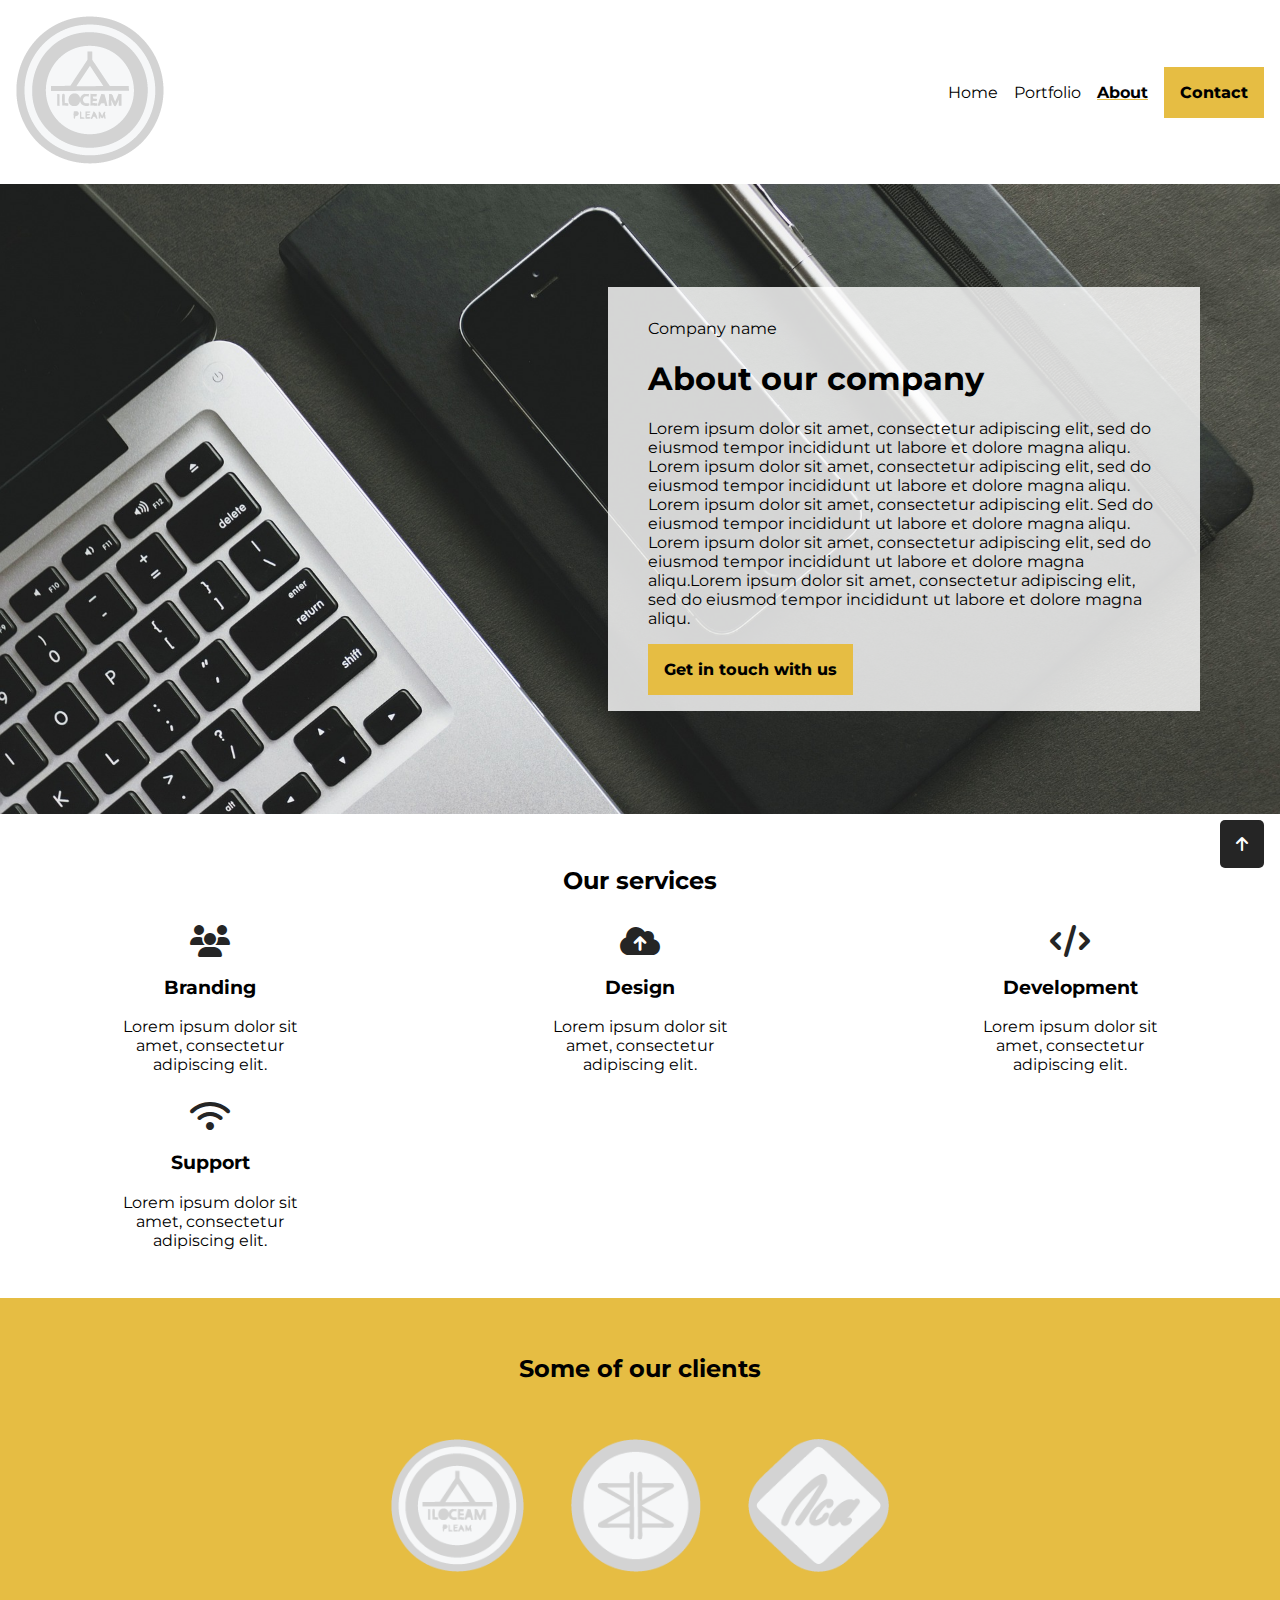
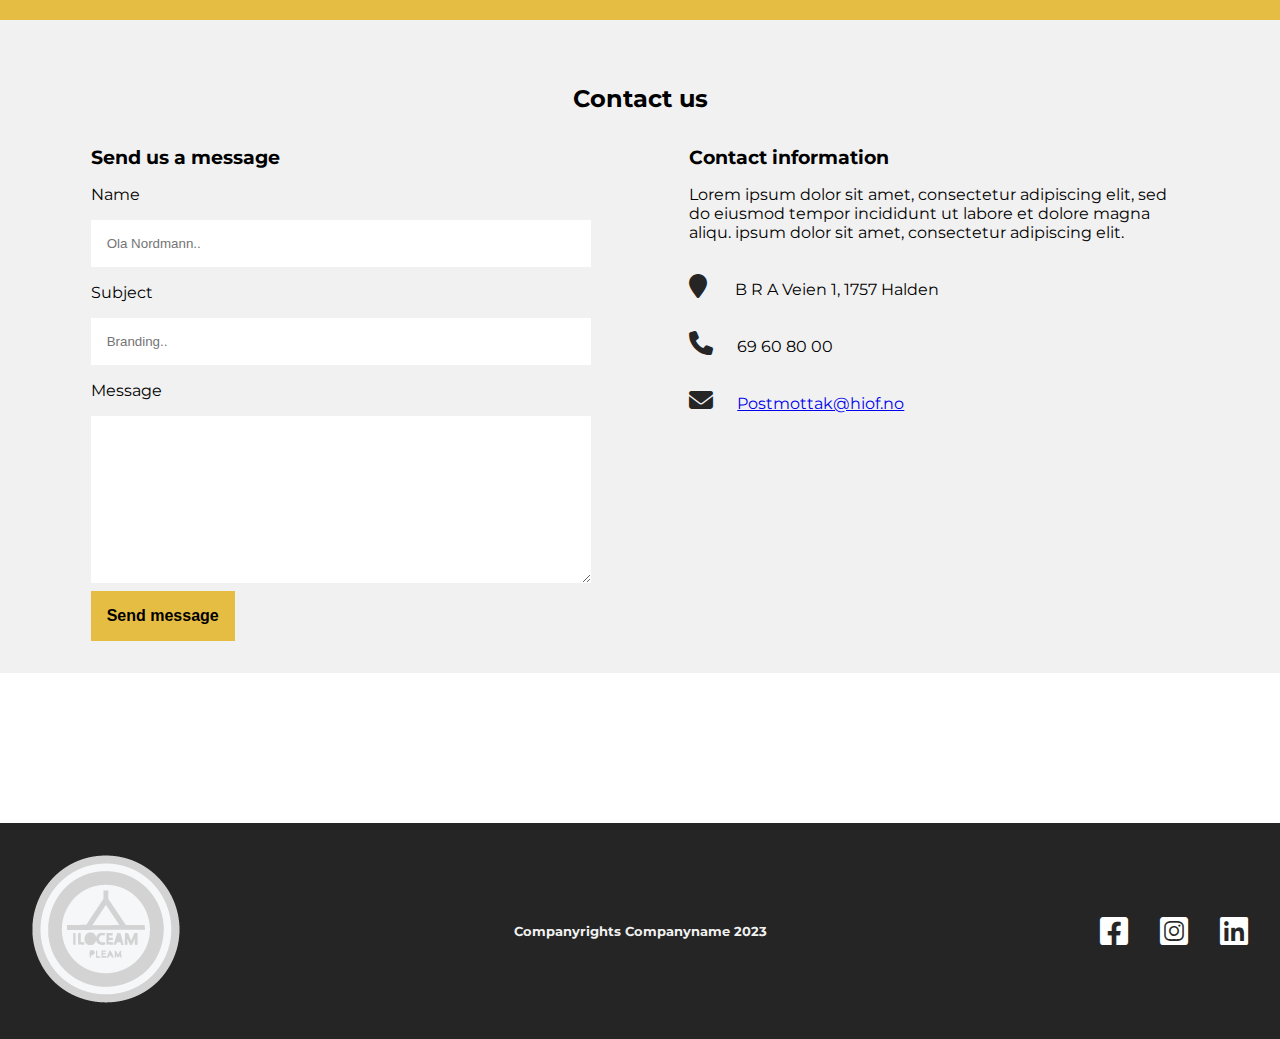
==== commit d34359ec: "+" ====
--- a/about.html
+++ b/about.html
@@ -18,9 +18,10 @@
         <title>About us - Companyname</title>
     </head>
     <body>
+        <a name="top"></a>
         <div id="grid-container">
             <header>
-                <a href="index.html"><img src="img/logo1.png" alt="The webpage`s logo image" title="Our logo picture"></a> <!-- Content image, therefor 'alt' is filled. -->
+                <a href="index.html"><img src="IMG/logo1.png" alt="The webpage`s logo image" title="Our logo picture"></a> <!-- Content image, therefor 'alt' is filled. -->
                 <nav tabindex="0">
                     <ul class="navbar">
                         <li><a href="index.html" title="The home page" aria-label="Navigate to home page">Home</a></li>
@@ -102,7 +103,7 @@
                 </div>
             </main>
             <footer>
-                <a href="index.html"><img src="img/logo1.png" alt="Logo image" title="Our logo picture"></a><!-- Content image, therefor 'alt' is filled. -->
+                <a href="index.html"><img src="IMG/logo1.png" alt="Logo image" title="Our logo picture"></a><!-- Content image, therefor 'alt' is filled. -->
                 <h5>Companyrights Companyname 2023</h5>
                 <figure class="some">
                     <a href="https://www.facebook.com/" class="fa-brands fa-square-facebook" title="Facebook"></a>
@@ -111,6 +112,6 @@
                 </figure>
             </footer>
         </div>
-        <a href="#" class="fa-solid fa-arrow-up" id="arrow"></a>
+        <a href="#top" class="fa-solid fa-arrow-up" id="arrow" title="Go to top"></a>
     </body>
 </html>
--- a/CSS/style.css
+++ b/CSS/style.css
@@ -416,7 +416,8 @@
 
 #arrow {
     position: fixed; 
-    text-decoration: none;       
+    text-decoration: none;  
+    cursor: pointer;     
     color: #ffffff;  
     background-color: #252525; 
     bottom: 2rem;      
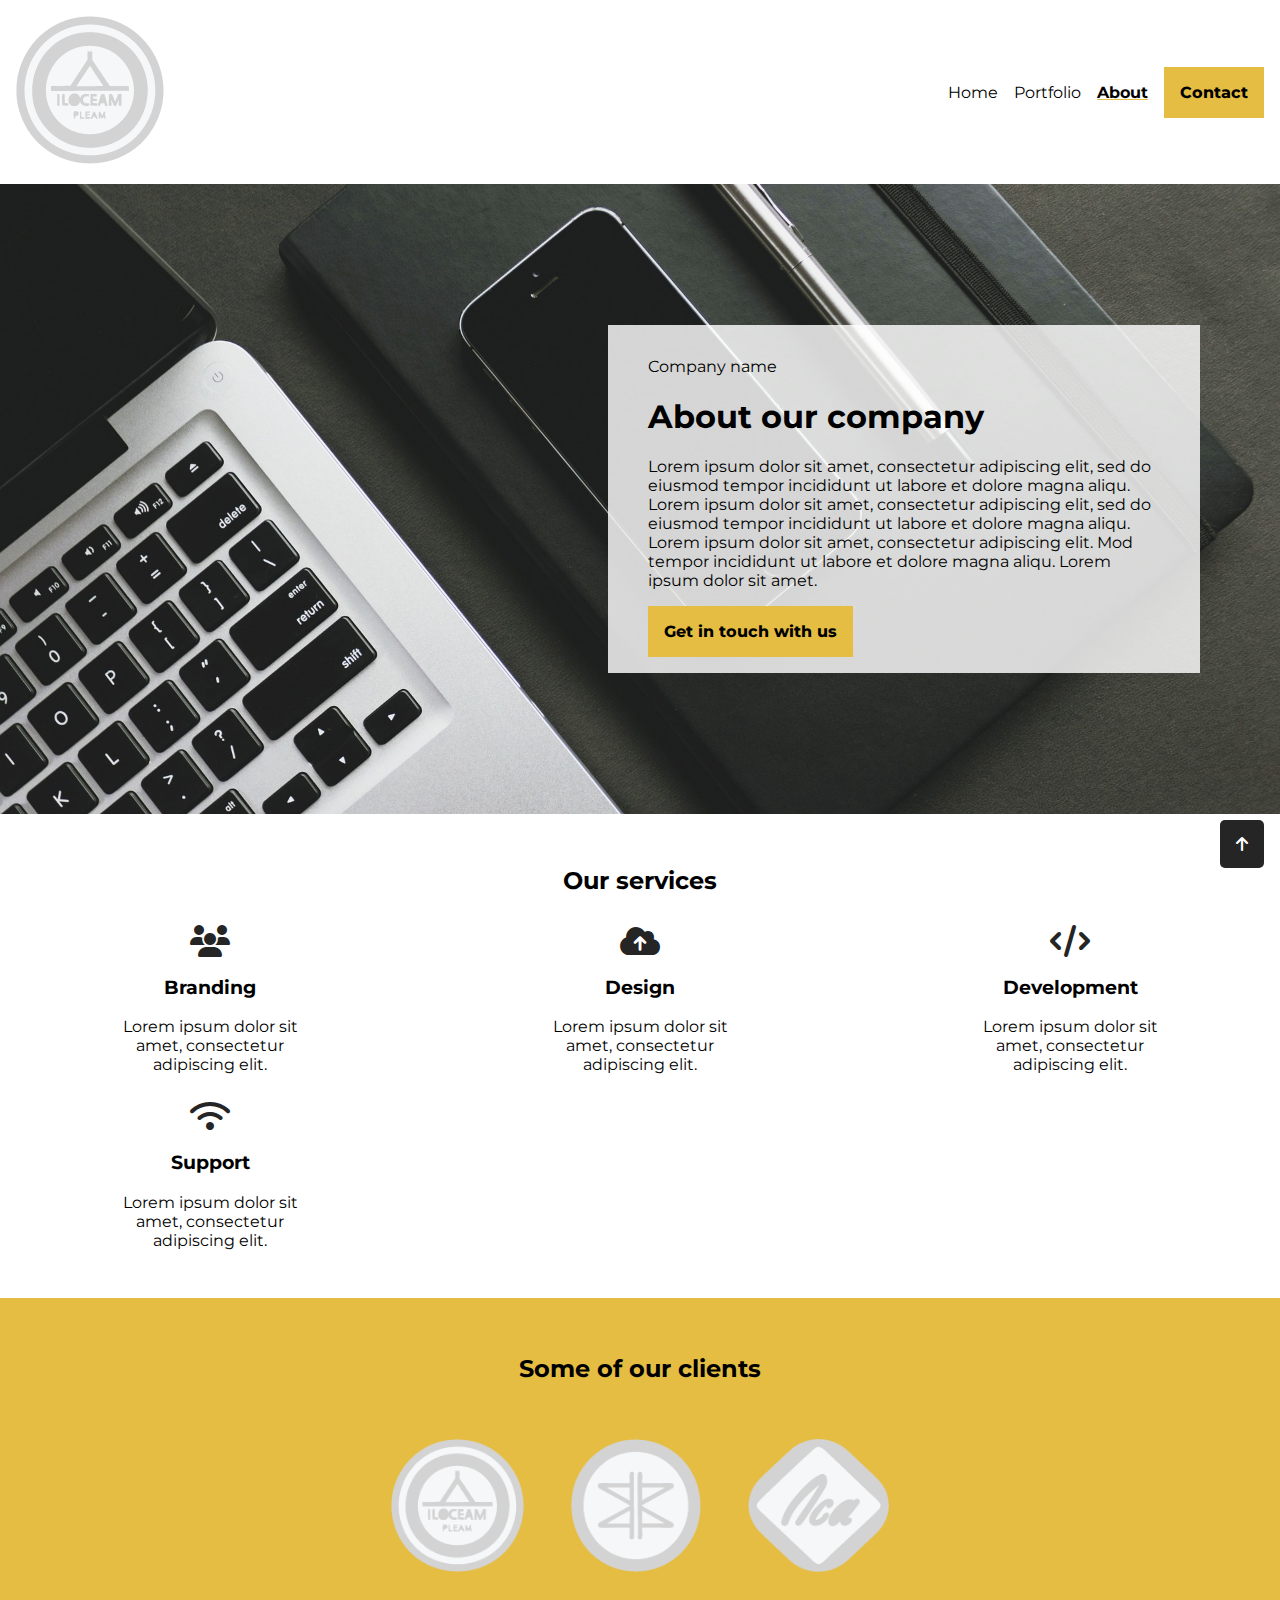
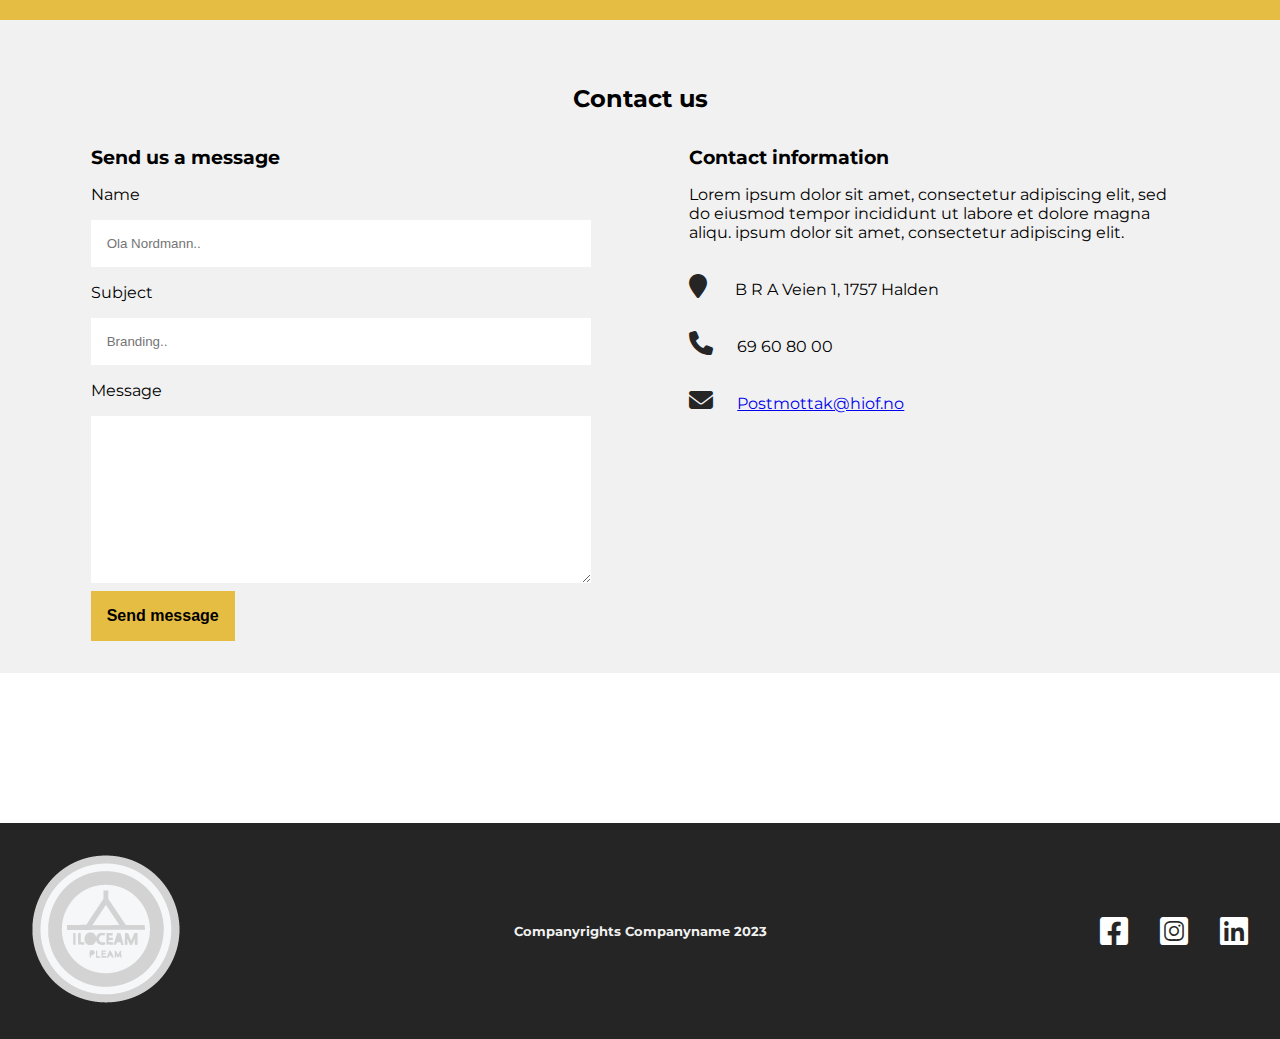
==== commit de355ec6: "+" ====
--- a/about.html
+++ b/about.html
@@ -7,7 +7,6 @@
         <meta name="author" content="Hedda Nilsen">
         <meta property="og:title" content="About us - Companyname">
         <meta property="og:description" content="Discover the story of Companyname, our clients and get in touch with us .">
-        <meta property="og:url" content="http://schema.org"><!-- riktig?-->
         <meta property="og:type" content="website">
         <meta property="og:image" content="https://www.companyname.no/img/logo1.png">
         <link href="CSS/ikoner/css/fontawesome.css" rel="stylesheet">
@@ -21,66 +20,66 @@
         <a name="top"></a>
         <div id="grid-container">
             <header>
-                <a href="index.html"><img src="IMG/logo1.png" alt="The webpage`s logo image" title="Our logo picture"></a> <!-- Content image, therefor 'alt' is filled. -->
+                <a href="index.html"><img src="IMG/logo1.png" alt="The webpage`s logo" title="Our logo picture"></a> <!-- Innholds bilde, derfor er 'alt' utfylt. -->
                 <nav tabindex="0">
                     <ul class="navbar">
                         <li><a href="index.html" title="The home page" aria-label="Navigate to home page">Home</a></li>
                         <li><a href="products.html" title="Picture gallery" aria-label="Navigate to portfolio">Portfolio</a></li>
-                        <li class="underline"><a href="about.html" title="Learn more about us" aria-label="Navigate to about us">About</a></li>
-                        <li><a href="about.html#contact-form" title="Get in contact with us" aria-label="Navigate to contact us page" class="orange-button">Contact</a></li>
+                        <li class="underline"><a href="about.html" title="Learn more about us">About</a></li>
+                        <li><a href="about.html#contact-form" title="Get in contact with us" aria-label="Navigate to contact us section" class="orange-button">Contact</a></li>
                     </ul>
                 </nav>
             </header>
             <main>
                 <div class="top_about" tabindex="1">
-                    <img src="IMG/pen-4337521_1920.jpg" alt="Photo of a Macbook, phone and writing stuff"> <!-- Content image, therefor 'alt' is filled. Imagesource: https://pixabay.com/no/photos/penn-notisbok-notisblokk-dagbok-4337521/ -->
+                    <img src="IMG/pen-4337521_1920.jpg" alt="Photo of a Macbook, phone and writing stuff"> <!-- Innholds bilde, derfor er 'alt' utfylt. Kilde: https://pixabay.com/no/photos/penn-notisbok-notisblokk-dagbok-4337521/ -->
                     <section class="top_text">
                         <p>Company name</p>
                         <h1>About our company</h1>
-                        <p>Lorem ipsum dolor sit amet, consectetur adipiscing elit, sed do eiusmod tempor incididunt ut labore et dolore magna aliqu. Lorem ipsum dolor sit amet, consectetur adipiscing elit, sed do eiusmod tempor incididunt ut labore et dolore magna aliqu. Lorem ipsum dolor sit amet, consectetur adipiscing elit. Sed do eiusmod tempor incididunt ut labore et dolore magna aliqu. Lorem ipsum dolor sit amet, consectetur adipiscing elit, sed do eiusmod tempor incididunt ut labore et dolore magna aliqu.Lorem ipsum dolor sit amet, consectetur adipiscing elit, sed do eiusmod tempor incididunt ut labore et dolore magna aliqu. </p>
+                        <p>Lorem ipsum dolor sit amet, consectetur adipiscing elit, sed do eiusmod tempor incididunt ut labore et dolore magna aliqu. Lorem ipsum dolor sit amet, consectetur adipiscing elit, sed do eiusmod tempor incididunt ut labore et dolore magna aliqu. Lorem ipsum dolor sit amet, consectetur adipiscing elit. Mod tempor incididunt ut labore et dolore magna aliqu. Lorem ipsum dolor sit amet. </p>
                         <a href="about.html#contact-form" title="Get in contact with us" class="orange-button">Get in touch with us</a>
                     </section>
                 </div>
-                <div class="our_services" tabindex="2">
+                <section class="our-services" tabindex="2" aria-label="Our services" itemscope itemtype="http://schema.org/Organization">
                     <h2>Our services</h2>
-                    <section aria-label="Branding" itemscope itemtype="http://schema.org/Service">
+                    <section aria-label="Branding" itemprop="description">
                         <i class="fa-solid fa-users"></i>
-                        <h3 itemprop="name">Branding</h3>
-                        <p itemprop="description">Lorem ipsum dolor sit amet, consectetur adipiscing elit.  </p>
+                        <h3>Branding</h3>
+                        <p>Lorem ipsum dolor sit amet, consectetur adipiscing elit.  </p>
                     </section>
-                    <section aria-label="Design" itemscope itemtype="http://schema.org/Service">
+                    <section aria-label="Design" itemprop="description">
                         <i class="fa-solid fa-cloud-arrow-up"></i>
-                        <h3 itemprop="name">Design</h3>
-                        <p itemprop="description">Lorem ipsum dolor sit amet, consectetur adipiscing elit.  </p>
+                        <h3>Design</h3>
+                        <p>Lorem ipsum dolor sit amet, consectetur adipiscing elit.  </p>
                     </section>
-                    <section aria-label="Development" itemscope itemtype="http://schema.org/Service">
+                    <section aria-label="Development" itemprop="description">
                         <i class="fa-solid fa-code"></i>
-                        <h3 itemprop="name">Development</h3>
-                        <p itemprop="description">Lorem ipsum dolor sit amet, consectetur adipiscing elit.  </p>
+                        <h3>Development</h3>
+                        <p>Lorem ipsum dolor sit amet, consectetur adipiscing elit.  </p>
                     </section>
-                    <section aria-label="Support" itemscope itemtype="http://schema.org/Service">
+                    <section aria-label="Support" itemprop="description">
                         <i class="fa-solid fa-wifi"></i>
-                        <h3 itemprop="name">Support</h3>
-                        <p itemprop="description">Lorem ipsum dolor sit amet, consectetur adipiscing elit.  </p>
+                        <h3>Support</h3>
+                        <p>Lorem ipsum dolor sit amet, consectetur adipiscing elit.  </p>
                     </section>
-                </div>
+                </section>
                 <section class="clients" aria-label="Some of our clients" tabindex="3">
                     <h3>Some of our clients</h3>
-                    <figure> <!-- Kommenter figure-->
+                    <figure> <!-- Søkte opp hvordan man kan få bildetekst under hvert bilde, og brukte kilde:  https://www.w3schools.com/tags/tag_figure.asp -->
                         <figure aria-label="Client 1">
-                            <img src="IMG/logo1.png" alt="A picture of a clients logo">
+                            <img src="IMG/logo1.png" alt="A picture of nr.1 client logo">
                         </figure>
                         <figure aria-label="Client 2">
-                            <img src="IMG/logo2.png" alt="A picture of a clients logo">
+                            <img src="IMG/logo2.png" alt="A picture of nr.2 clients logo">
                         </figure>
                         <figure aria-label="Client 3">
-                            <img src="IMG/logo3.png" alt="A picture of a clients logo">
+                            <img src="IMG/logo3.png" alt="A picture of nr.3 clients logo">
                         </figure>
                     </figure>
                 </section>
                 <h4 class="heading" aria-label="Contact us form" id="contact-form">Contact us</h4>
                 <div class="flex-section-about">
-                    <form class="send" tabindex="4"> <!-- Kommenter form-->
+                    <form class="send" tabindex="4"> <!-- Forms kom opp som forslag i VSC, og lærte mer på:  https://www.w3schools.com/html/html_forms.asp -->
                         <h5>Send us a message</h5>
                         <p>Name</p>
                         <input type="text" placeholder="Ola Nordmann..">
@@ -90,7 +89,7 @@
                         <textarea rows="9" placeholder=""></textarea>
                         <button class="orange-button">Send message</button>
                     </form>
-                    <article class="contact_information"  itemscope itemtype="http://schema.org/ContactPoint" tabindex="5" aria-label="Contact information">
+                    <article class="contact-information"  itemscope itemtype="http://schema.org/ContactPoint" tabindex="5" aria-label="Contact information">
                         <h5>Contact information</h5>
                         <p>Lorem ipsum dolor sit amet, consectetur adipiscing elit, sed do eiusmod tempor incididunt ut labore et dolore magna aliqu. ipsum dolor sit amet, consectetur adipiscing elit. </p>
                         <p><i class="fa-solid fa-location-pin"></i> B R A Veien 1, 1757 Halden</p>
@@ -98,12 +97,12 @@
                         <p><i class="fa-solid fa-envelope"></i><a href="mailto:Postmottak@hiof.no" itemprop="email" title="Send us a mail">Postmottak@hiof.no</a></p>
                     </article>
                 </div>
-                <div class="google-maps"> <!-- Kommenter iframe-->
+                <div class="google-maps"> 
                     <iframe src="https://www.google.com/maps/embed?pb=!1m18!1m12!1m3!1d8189.229376101043!2d11.355041835879602!3d59.12725811186686!2m3!1f0!2f0!3f0!3m2!1i1024!2i768!4f13.1!3m3!1m2!1s0x464412f0d344246f%3A0x4e47f19c99b253b1!2zSMO4Z3Nrb2xlbiBpIMOYc3Rmb2xk!5e0!3m2!1sno!2sno!4v1701003481264!5m2!1sno!2sno" style="border:0;" allowfullscreen="" loading="lazy" referrerpolicy="no-referrer-when-downgrade"></iframe> 
                 </div>
             </main>
             <footer>
-                <a href="index.html"><img src="IMG/logo1.png" alt="Logo image" title="Our logo picture"></a><!-- Content image, therefor 'alt' is filled. -->
+                <a href="index.html"><img src="IMG/logo1.png" alt="The webpage`s logo" title="Our logo picture"></a><!-- Innholds bilde, derfor er 'alt' utfylt. -->
                 <h5>Companyrights Companyname 2023</h5>
                 <figure class="some">
                     <a href="https://www.facebook.com/" class="fa-brands fa-square-facebook" title="Facebook"></a>
--- a/CSS/style.css
+++ b/CSS/style.css
@@ -9,14 +9,11 @@
     width: 100%;
 }
 
-
-
 #grid-container {
     display: grid;
     grid-template-areas: "header" "main" "footer";
     justify-content: center;
     grid-template-columns: 1fr;
-    
 }
 
 header {
@@ -40,15 +37,10 @@
     padding-bottom: 0.5rem;
 }
 
-
-
 .navbar a {
     text-decoration: none;
     color: #000000;
-    
-}
-
-
+}
 
 main {
     grid-area: main;
@@ -71,7 +63,6 @@
 }
 
 /* Index */
-
 
 .top-index {
     display: grid;
@@ -80,16 +71,13 @@
     grid-template-rows: 1fr;    
 }
 
-
 .top-index-video {
     display: none; 
     object-fit: cover;
     width: 100%; 
     height: 40vh; 
     grid-area: 1 / 1;
-    
-}
-
+}
 
 .top-index-img {
     object-fit: cover;
@@ -128,7 +116,6 @@
     padding-right: 3.5rem;
 }
 
-
 .company {
     display: flex;
     align-items: center;
@@ -136,7 +123,6 @@
     background-color: #e6bd43;
     padding-bottom: 3rem;
     padding-top: 3rem;
-    
 }
 
 .company-text {
@@ -157,9 +143,6 @@
     padding: 1rem;
 }
     
-
-
-
 .newsletter {
     background-color: #f1f1f1;
     padding-top: 1rem;
@@ -187,8 +170,6 @@
     justify-content: center;
 }
     
-
-
 /* About */
 
 .top_about{
@@ -198,7 +179,6 @@
     grid-template-rows: 1fr;
 }
 
-
 .top_about img {
     object-fit:cover;
     width: 100%; 
@@ -216,7 +196,6 @@
     padding-right: 2.5rem;
     padding-bottom: 1rem;
     padding-top: 1rem;
-   
 }
 
 .clients {
@@ -265,7 +244,6 @@
     margin: 0;
 }
 
-
 .send {
     display: flex;
     width: auto;
@@ -277,26 +255,23 @@
 .send input, textarea {
     border: none;
     padding: 1rem;
-
 }
 
 .send button{
     margin-top: 0.5rem;
 }
 
-.contact_information {
+.contact-information {
     display: flex;
     width: auto;
     flex-direction: column;
     max-width: 500px;
 }
 
-.contact_information .fa-solid {
+.contact-information .fa-solid {
     font-size: 1.5rem;
     margin-right: 1.5rem;
 }
-
-
 
 .google-maps{
     display: flex;
@@ -305,16 +280,6 @@
     width: auto;
     height: 0%;  
 }
-
-
-
-
-
- 
-
-
-
-
 
 /* Products.html */
 
@@ -324,7 +289,6 @@
     grid-template-rows: 1fr;
 }
 
-
 .top-portfolio img {
     object-fit:cover;
     width: 100%; 
@@ -352,7 +316,6 @@
 .line-heading {
     padding-bottom: 1rem;
     padding-top: 1rem;
-   
 }
 
 .portfolio-button {
@@ -362,7 +325,6 @@
     padding-top: 0.5rem;
     padding-bottom: 0.5rem;
     gap: 1rem;
-    
 }
 
 .category-button{
@@ -374,14 +336,12 @@
     border: 1px solid #000000;
     background-color: #ffffff;
     padding: 10px;
-    
 }
 
 .flex-section-portfolio {
     padding-left: 3rem;
     padding-right: 3rem;
     padding-bottom: 2rem;
-   
 }
 
 .flex-section-portfolio img {
@@ -389,7 +349,7 @@
     display: flex;
     flex-wrap: wrap; 
     max-width: 692px;
-    transition: transform 0.3s ease-in-out;
+    transition: transform 0.3s ease-in-out; 
 }
 
 .flex-section-portfolio img:hover {
@@ -408,11 +368,7 @@
     padding-bottom: 1rem;
 }
 
-
-
-
-
-/* All pages */
+/* Alle sidene */
 
 #arrow {
     position: fixed; 
@@ -437,21 +393,19 @@
     display: flex;
     flex-direction: column;
     align-items: center;
-    justify-content:end;
+    text-align: left;
+    width: fit-content;
+    text-decoration: none;
+    border: none;
+    cursor: pointer;
+    color: #000000;
     background-color: #e6bd43;
-    text-decoration: none;
-    color: #000000;
-    width: fit-content;
-    border: none;
-    text-align: left;
-    cursor: pointer;
     padding: 1rem;
     font-weight: 750;
     font-size: 1rem;
 }
 
-
-.our_services {
+.our-services {
     display: grid; 
     text-align: center;
     gap: 10px; 
@@ -460,11 +414,11 @@
     grid-template-columns: repeat(auto-fit, minmax(350px, 1fr)); 
 }
 
-.our_services > h2 {
+.our-services > h2 {
     grid-column: 1 / -1; 
 }
 
-.our_services p {
+.our-services p {
     margin-left: auto;
     margin-right: auto;
     width: 50%;
@@ -481,7 +435,6 @@
     text-decoration: none;
     font-size: 2rem;
 }
-
   
 .some {
     display: flex;
@@ -493,21 +446,11 @@
     gap: 2rem;
 }
 
-
-
-
-
-
-
-
-
-
 @media only screen and (min-width: 750px) {
 
     #grid-container {
         grid-template-areas: "header header header" "main main main" "footer footer footer";
     }
-
 
     header {
         flex-direction: row;
@@ -515,15 +458,25 @@
         align-items: center;
     }
 
+    footer {
+        display: flex;
+        flex-direction: row;
+        flex-wrap: wrap;
+        justify-content: space-between; 
+        padding-left: 2rem;
+        padding-right: 2rem;
+        padding-bottom: 2rem;
+    }
+
     .navbar {
         flex-direction: row;
         gap: 1rem;
     }
 
-
     .top-index-video {
         display: block; 
     }
+
     .top-index-img {
         display: none; 
     }
@@ -538,94 +491,75 @@
     .top-index-text p {
        width: 70%;
     }
- 
-    .subheading p {
-        width: 70%;
-    }
-
-
-
-    .orange-button:hover {
-        background-color: #252525;
-        color: #e6bd43;
-    }
-
-    .company-button:hover {
-        background-color: #252525;
-        color: #e6bd43;
-    }
-
-    .category-button:hover {
-        background-color: #252525;
-        color: #e6bd43;
-    }
 
     .top_text {
-        width: 40%;
         height: auto;
         margin-left: auto;
         margin-right: 5rem;
-    }
-
-    .flex-section-about {
-        display: flex;
-        justify-content: space-evenly;
-        gap: 2rem;
+        width: 40%;
+    }
+
+    .subheading p {
+        width: 70%;
     }
 
     .send {
         width: 100%;
         min-width: 350px;
-    }
-    
-   
-    footer {
-        display: flex;
-        flex-direction: row;;
-        flex-wrap: wrap;
-        justify-content: space-between; 
-        padding-left: 2rem;
-        padding-right: 2rem;
-        padding-bottom: 2rem;
     }
     
     .company {
         display: flex;
         flex-direction: row;
         align-items: center;
-        
-    }
+    }
+
     .company-text {
         padding-left: 1rem;
     }
 
-
+    .flex-section-about {
+        display: flex;
+        justify-content: space-evenly;
+        gap: 2rem;
+    }
 
     .flex-img {
         flex-flow: row nowrap;
         display: flex;
     }
-    
 
     .flex-section-portfolio figure {
-        flex-basis: 32%;
-        margin: 0; 
         display: flex;
         justify-content: flex-start; 
         flex-wrap: wrap;
-    }
-    
+        flex-basis: 32%;
+        margin: 0; 
+    }
     
     .flex-img-alone {
         max-width: 55%;
     }
     
-    
     .flex-double-img {
+        flex-flow: row nowrap;
         flex-basis: 50%;
-        flex-flow: row nowrap;
-    }
-
+    }
+
+    .orange-button:hover {
+        background-color: #252525;
+        color: #e6bd43;
+    }
+
+    .company-button:hover {
+        background-color: #252525;
+        color: #e6bd43;
+    }
+
+    .category-button:hover {
+        background-color: #252525;
+        color: #e6bd43;
+    }
    
 }
 
